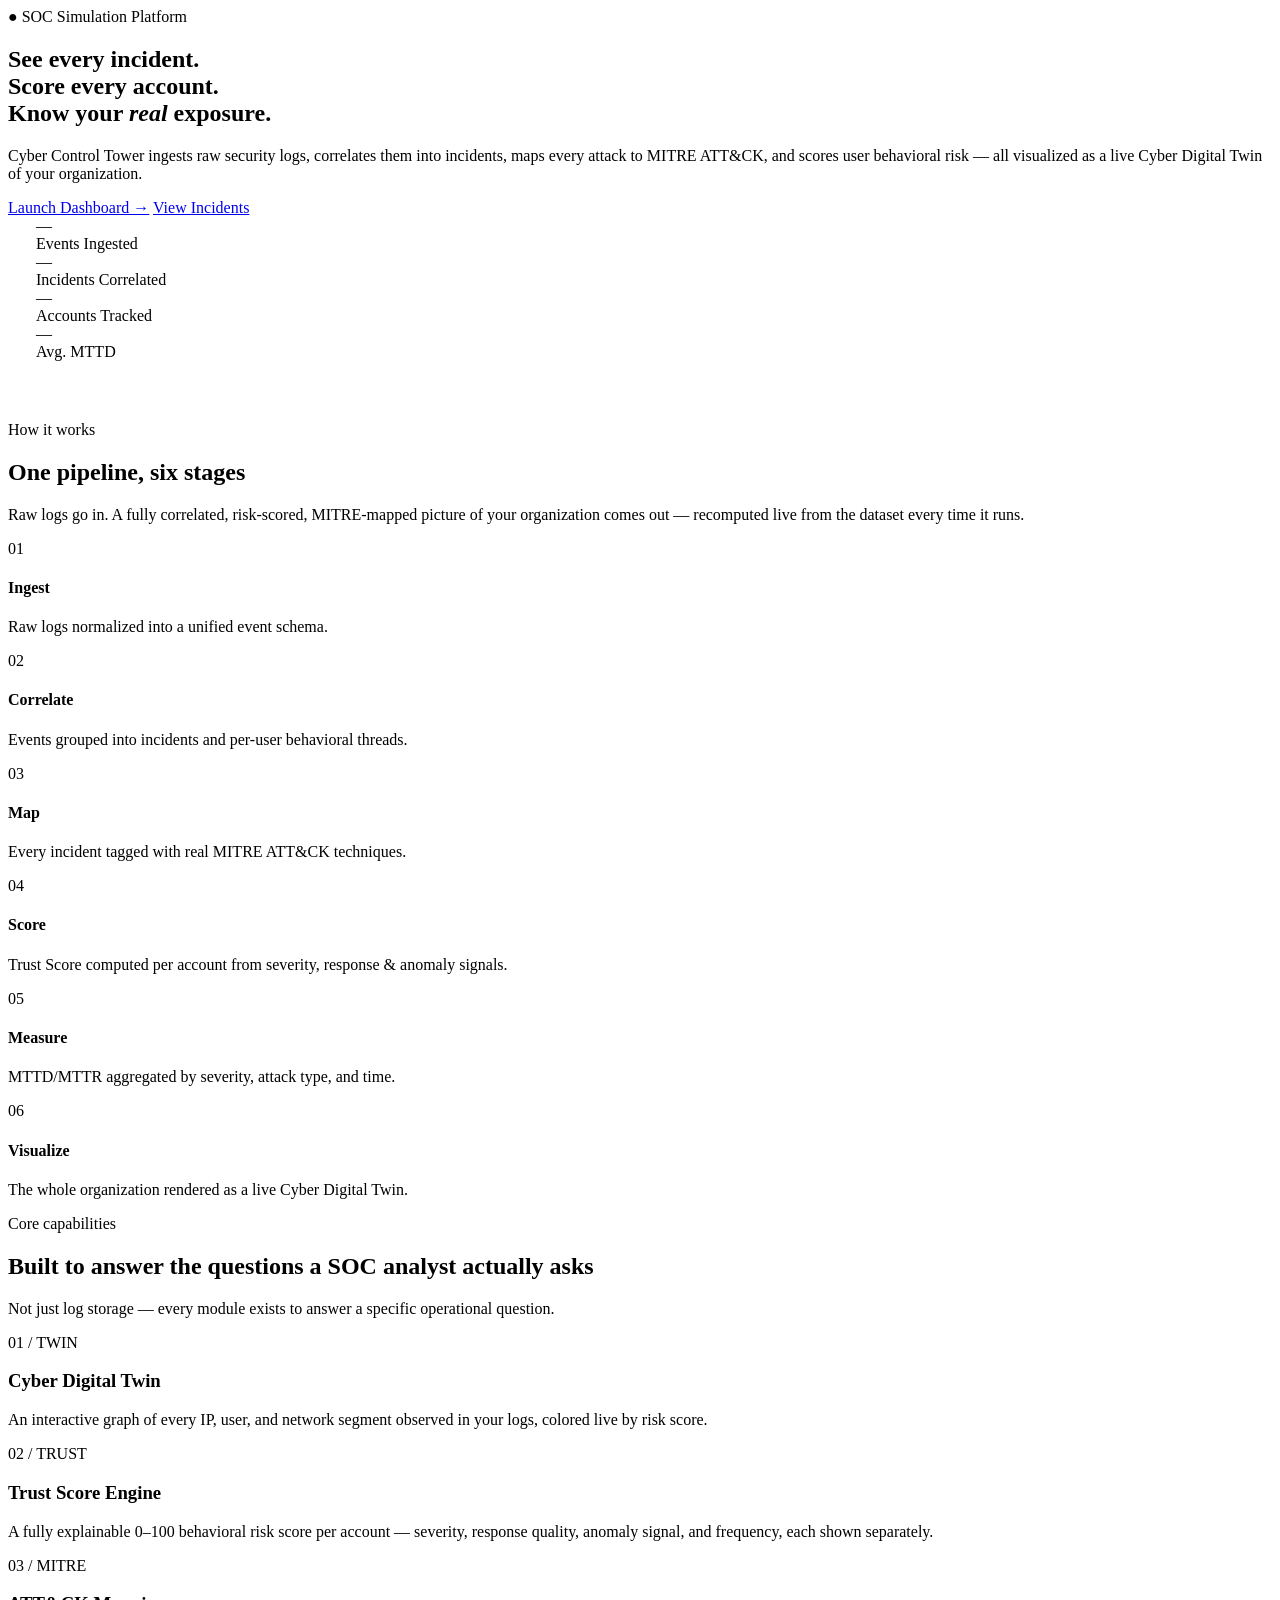
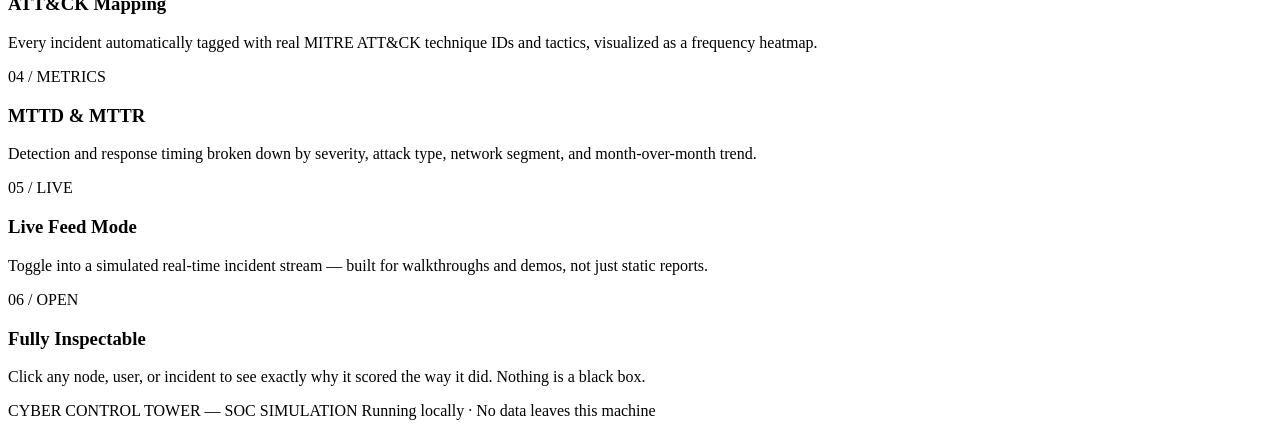
==== cct/frontend/index.html @ 7fc4d405 "Full Project still on test" ====
<!DOCTYPE html>
<html lang="en">
<head>
  <meta charset="UTF-8" />
  <meta name="viewport" content="width=device-width, initial-scale=1.0" />
  <title>Cyber Control Tower — SOC Simulation Platform</title>
  <meta name="description" content="A simulated Security Operations Center: log correlation, MITRE ATT&CK mapping, behavioral Trust Scoring, and MTTD/MTTR performance metrics in one Cyber Digital Twin." />
  <link rel="icon" type="image/svg+xml" href="/assets/favicon.svg" />
  <link rel="preconnect" href="https://fonts.googleapis.com">
  <link href="https://fonts.googleapis.com/css2?family=IBM+Plex+Mono:wght@400;500;600;700&family=Inter:wght@400;500;600;700;800&display=swap" rel="stylesheet">
  <link rel="stylesheet" href="/css/style.css" />
</head>
<body class="page-outer">

  <div id="site-nav"></div>

  <!-- ============ HERO ============ -->
  <section class="landing-hero">
    <span class="landing-eyebrow">● SOC Simulation Platform</span>
    <h1>See every incident.<br>Score every account.<br>Know your <em>real</em> exposure.</h1>
    <p class="lede">
      Cyber Control Tower ingests raw security logs, correlates them into
      incidents, maps every attack to MITRE ATT&amp;CK, and scores user
      behavioral risk — all visualized as a live Cyber Digital Twin of your
      organization.
    </p>
    <div class="landing-cta-row">
      <a href="/dashboard" class="btn-primary">Launch Dashboard →</a>
      <a href="/incidents" class="btn-secondary">View Incidents</a>
    </div>
  </section>

  <!-- ============ LIVE STATS (real numbers from the API) ============ -->
  <section style="padding: 0 28px 60px;">
    <div class="landing-stats" id="landing-stats">
      <div class="landing-stat"><div class="landing-stat-value skeleton" style="height:32px;width:60px;margin:0 auto;">&nbsp;</div><div class="landing-stat-label">Events Ingested</div></div>
      <div class="landing-stat"><div class="landing-stat-value skeleton" style="height:32px;width:60px;margin:0 auto;">&nbsp;</div><div class="landing-stat-label">Incidents Correlated</div></div>
      <div class="landing-stat"><div class="landing-stat-value skeleton" style="height:32px;width:60px;margin:0 auto;">&nbsp;</div><div class="landing-stat-label">Accounts Tracked</div></div>
      <div class="landing-stat"><div class="landing-stat-value skeleton" style="height:32px;width:60px;margin:0 auto;">&nbsp;</div><div class="landing-stat-label">Avg. MTTD</div></div>
    </div>
  </section>

  <!-- ============ PIPELINE ============ -->
  <section class="landing-section">
    <div class="landing-section-head">
      <span class="landing-section-eyebrow">How it works</span>
      <h2>One pipeline, six stages</h2>
      <p>Raw logs go in. A fully correlated, risk-scored, MITRE-mapped picture of your organization comes out — recomputed live from the dataset every time it runs.</p>
    </div>
    <div class="pipeline-row">
      <div class="pipeline-step">
        <div class="pipeline-step-num">01</div>
        <h4>Ingest</h4>
        <p>Raw logs normalized into a unified event schema.</p>
      </div>
      <div class="pipeline-step">
        <div class="pipeline-step-num">02</div>
        <h4>Correlate</h4>
        <p>Events grouped into incidents and per-user behavioral threads.</p>
      </div>
      <div class="pipeline-step">
        <div class="pipeline-step-num">03</div>
        <h4>Map</h4>
        <p>Every incident tagged with real MITRE ATT&amp;CK techniques.</p>
      </div>
      <div class="pipeline-step">
        <div class="pipeline-step-num">04</div>
        <h4>Score</h4>
        <p>Trust Score computed per account from severity, response &amp; anomaly signals.</p>
      </div>
      <div class="pipeline-step">
        <div class="pipeline-step-num">05</div>
        <h4>Measure</h4>
        <p>MTTD/MTTR aggregated by severity, attack type, and time.</p>
      </div>
      <div class="pipeline-step">
        <div class="pipeline-step-num">06</div>
        <h4>Visualize</h4>
        <p>The whole organization rendered as a live Cyber Digital Twin.</p>
      </div>
    </div>
  </section>

  <!-- ============ FEATURES ============ -->
  <section class="landing-section">
    <div class="landing-section-head">
      <span class="landing-section-eyebrow">Core capabilities</span>
      <h2>Built to answer the questions a SOC analyst actually asks</h2>
      <p>Not just log storage — every module exists to answer a specific operational question.</p>
    </div>
    <div class="feature-grid">
      <div class="feature-card">
        <div class="feature-card-icon">01 / TWIN</div>
        <h3>Cyber Digital Twin</h3>
        <p>An interactive graph of every IP, user, and network segment observed in your logs, colored live by risk score.</p>
      </div>
      <div class="feature-card">
        <div class="feature-card-icon">02 / TRUST</div>
        <h3>Trust Score Engine</h3>
        <p>A fully explainable 0–100 behavioral risk score per account — severity, response quality, anomaly signal, and frequency, each shown separately.</p>
      </div>
      <div class="feature-card">
        <div class="feature-card-icon">03 / MITRE</div>
        <h3>ATT&amp;CK Mapping</h3>
        <p>Every incident automatically tagged with real MITRE ATT&amp;CK technique IDs and tactics, visualized as a frequency heatmap.</p>
      </div>
      <div class="feature-card">
        <div class="feature-card-icon">04 / METRICS</div>
        <h3>MTTD &amp; MTTR</h3>
        <p>Detection and response timing broken down by severity, attack type, network segment, and month-over-month trend.</p>
      </div>
      <div class="feature-card">
        <div class="feature-card-icon">05 / LIVE</div>
        <h3>Live Feed Mode</h3>
        <p>Toggle into a simulated real-time incident stream — built for walkthroughs and demos, not just static reports.</p>
      </div>
      <div class="feature-card">
        <div class="feature-card-icon">06 / OPEN</div>
        <h3>Fully Inspectable</h3>
        <p>Click any node, user, or incident to see exactly why it scored the way it did. Nothing is a black box.</p>
      </div>
    </div>
  </section>

  <footer class="landing-footer">
    <span>CYBER CONTROL TOWER — SOC SIMULATION</span>
    <span>Running locally · No data leaves this machine</span>
  </footer>

  <script src="/js/nav.js"></script>
  <script src="/js/api.js"></script>
  <script>
    (async function () {
      try {
        const s = await API.summary();
        const stats = document.querySelectorAll('#landing-stats .landing-stat-value');
        const values = [
          s.total_events,
          s.total_incidents,
          s.total_users,
          `${s.overall_mttd_mttr.mttd_mean.toFixed(1)}m`,
        ];
        stats.forEach((el, i) => {
          el.classList.remove('skeleton');
          el.style.height = '';
          el.style.width = '';
          el.textContent = values[i];
        });
      } catch (err) {
        console.error('Failed to load live stats:', err);
        document.querySelectorAll('#landing-stats .landing-stat-value').forEach((el) => {
          el.classList.remove('skeleton');
          el.style.height = '';
          el.style.width = '';
          el.textContent = '—';
        });
      }
    })();
  </script>
</body>
</html>
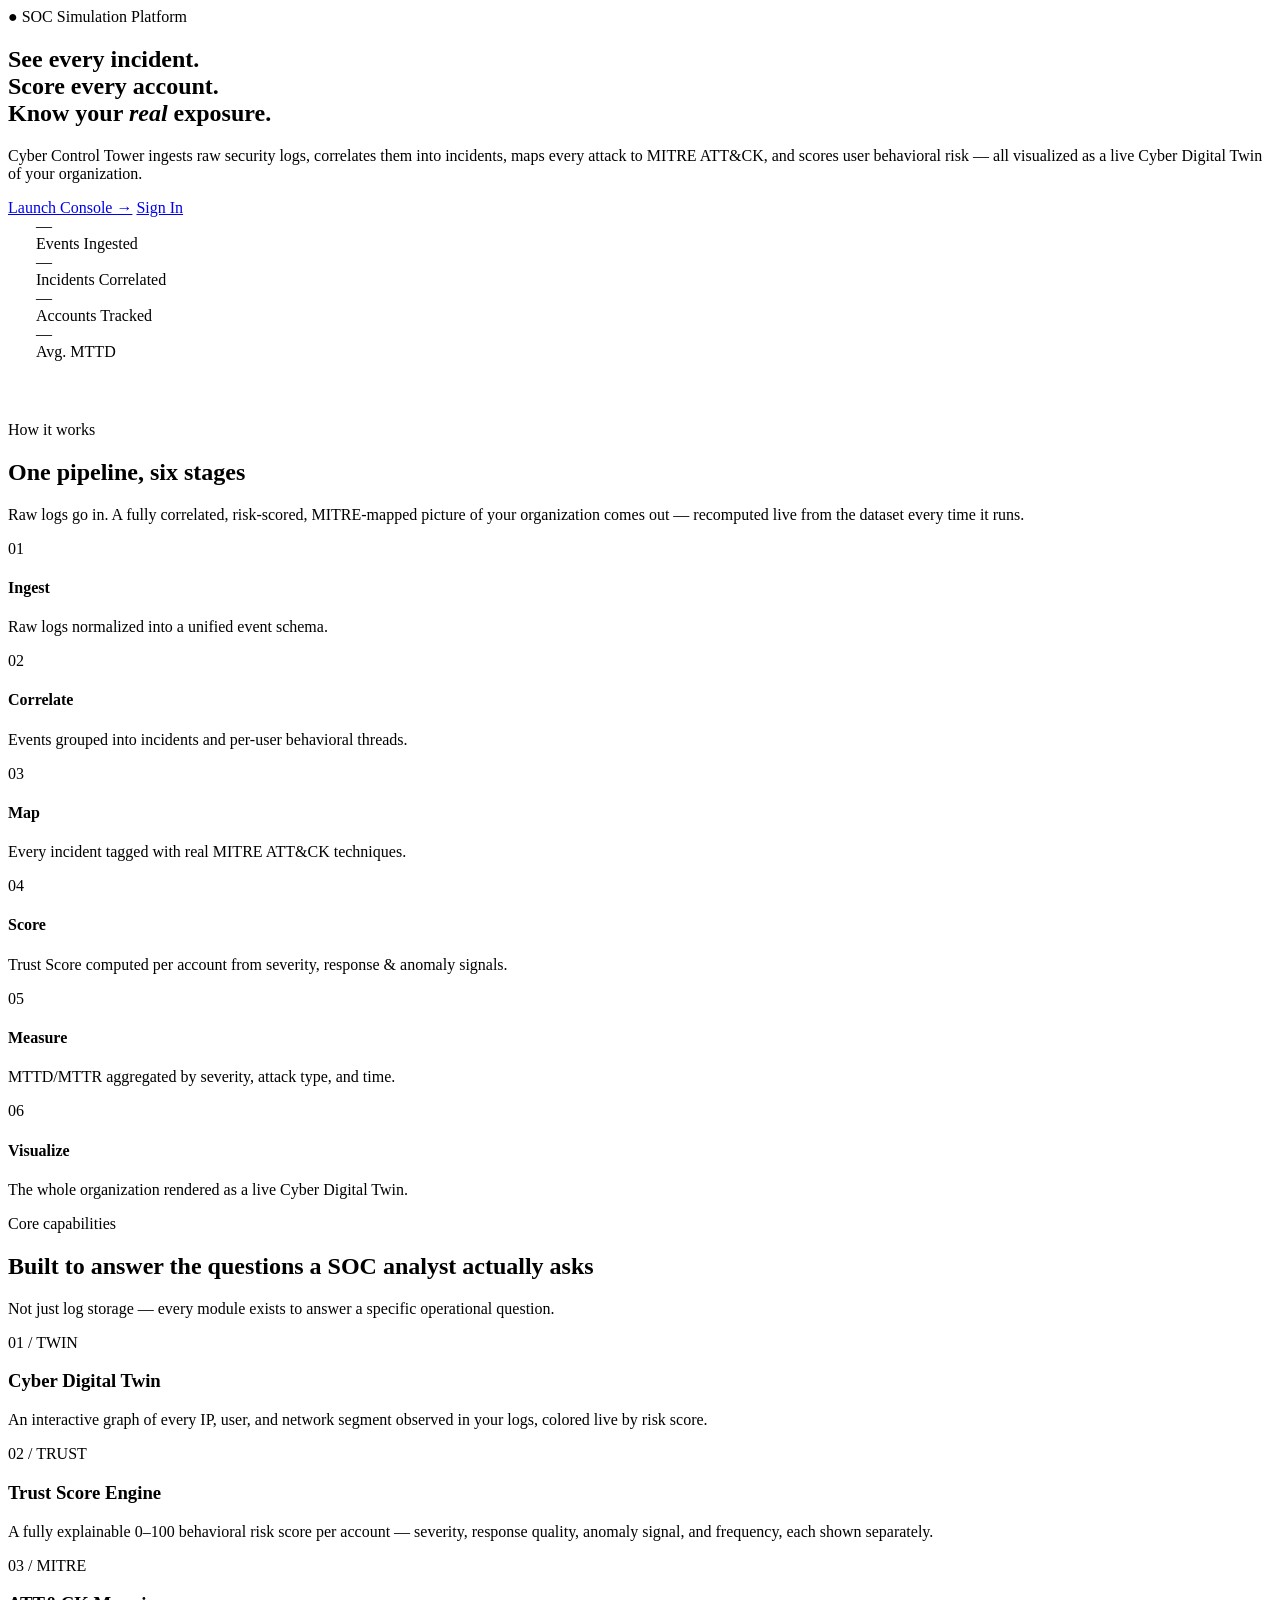
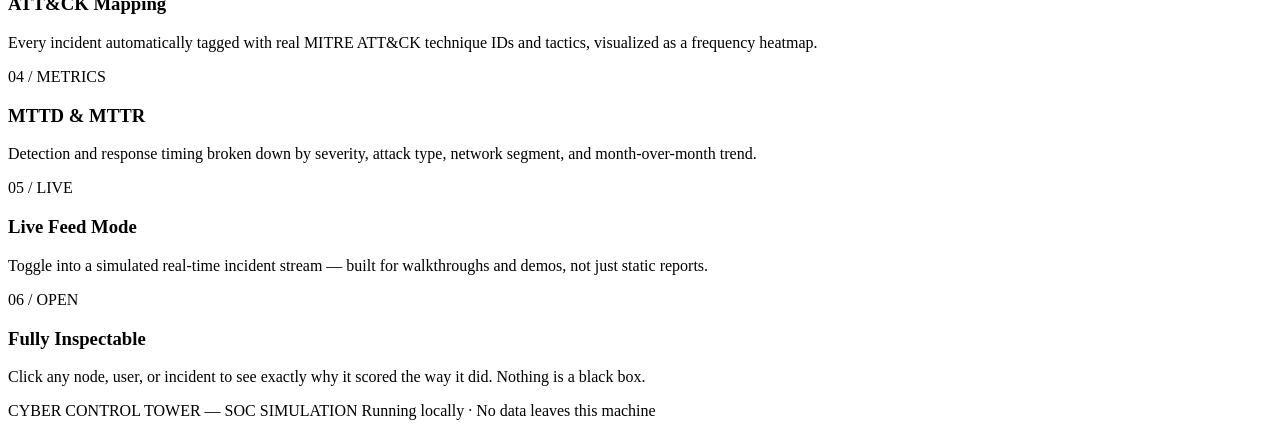
==== commit dee49a9d: "full v2" ====
--- a/cct/frontend/index.html
+++ b/cct/frontend/index.html
@@ -25,8 +25,8 @@
       organization.
     </p>
     <div class="landing-cta-row">
-      <a href="/dashboard" class="btn-primary">Launch Dashboard →</a>
-      <a href="/incidents" class="btn-secondary">View Incidents</a>
+      <a href="/console" class="btn-primary">Launch Console →</a>
+      <a href="/login" class="btn-secondary">Sign In</a>
     </div>
   </section>
 
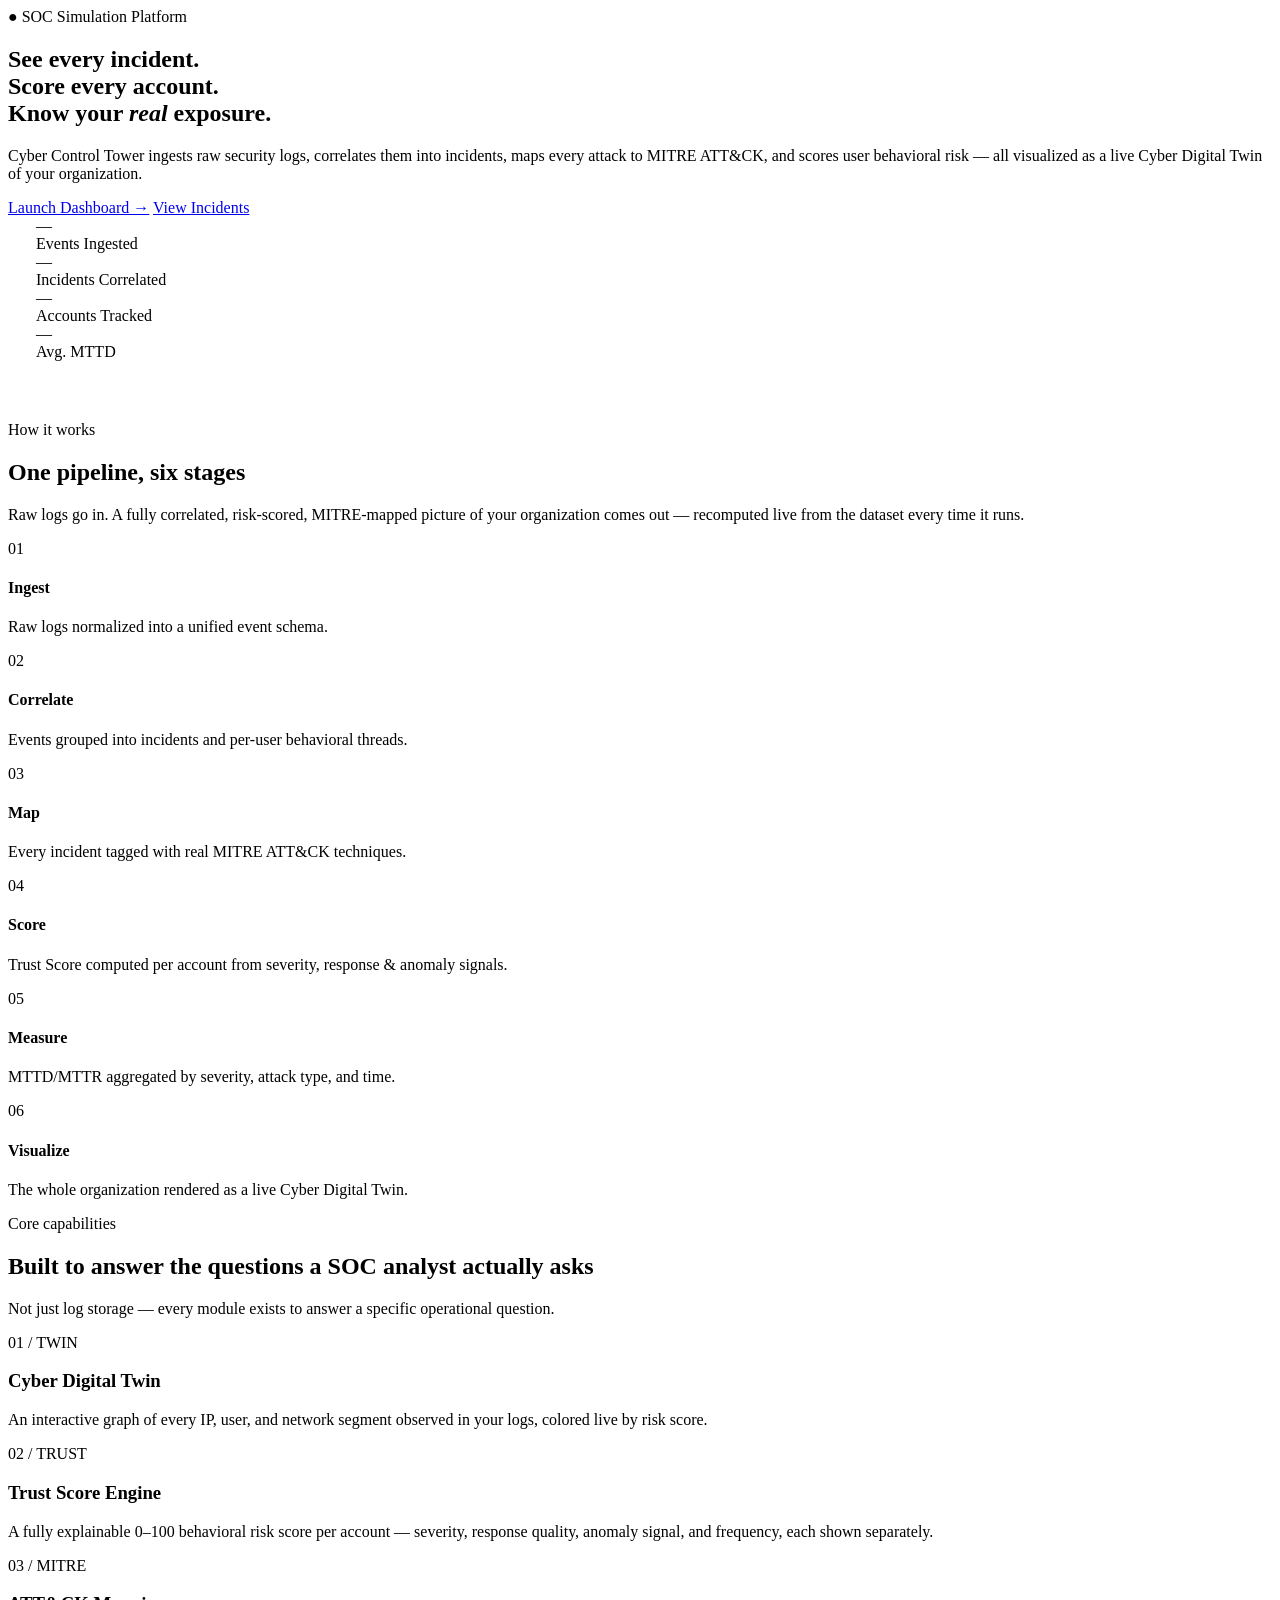
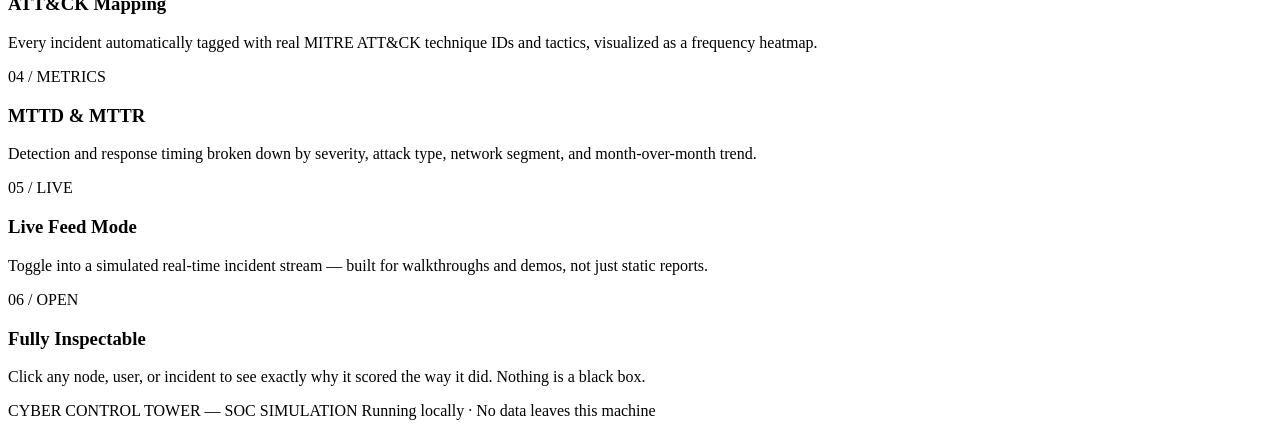
==== commit 9f186c7f: "Revert "full v2" This reverts commit dee49a9d3e2216c9089a7481b2196415c5fd0320." ====
--- a/cct/frontend/index.html
+++ b/cct/frontend/index.html
@@ -25,8 +25,8 @@
       organization.
     </p>
     <div class="landing-cta-row">
-      <a href="/console" class="btn-primary">Launch Console →</a>
-      <a href="/login" class="btn-secondary">Sign In</a>
+      <a href="/dashboard" class="btn-primary">Launch Dashboard →</a>
+      <a href="/incidents" class="btn-secondary">View Incidents</a>
     </div>
   </section>
 
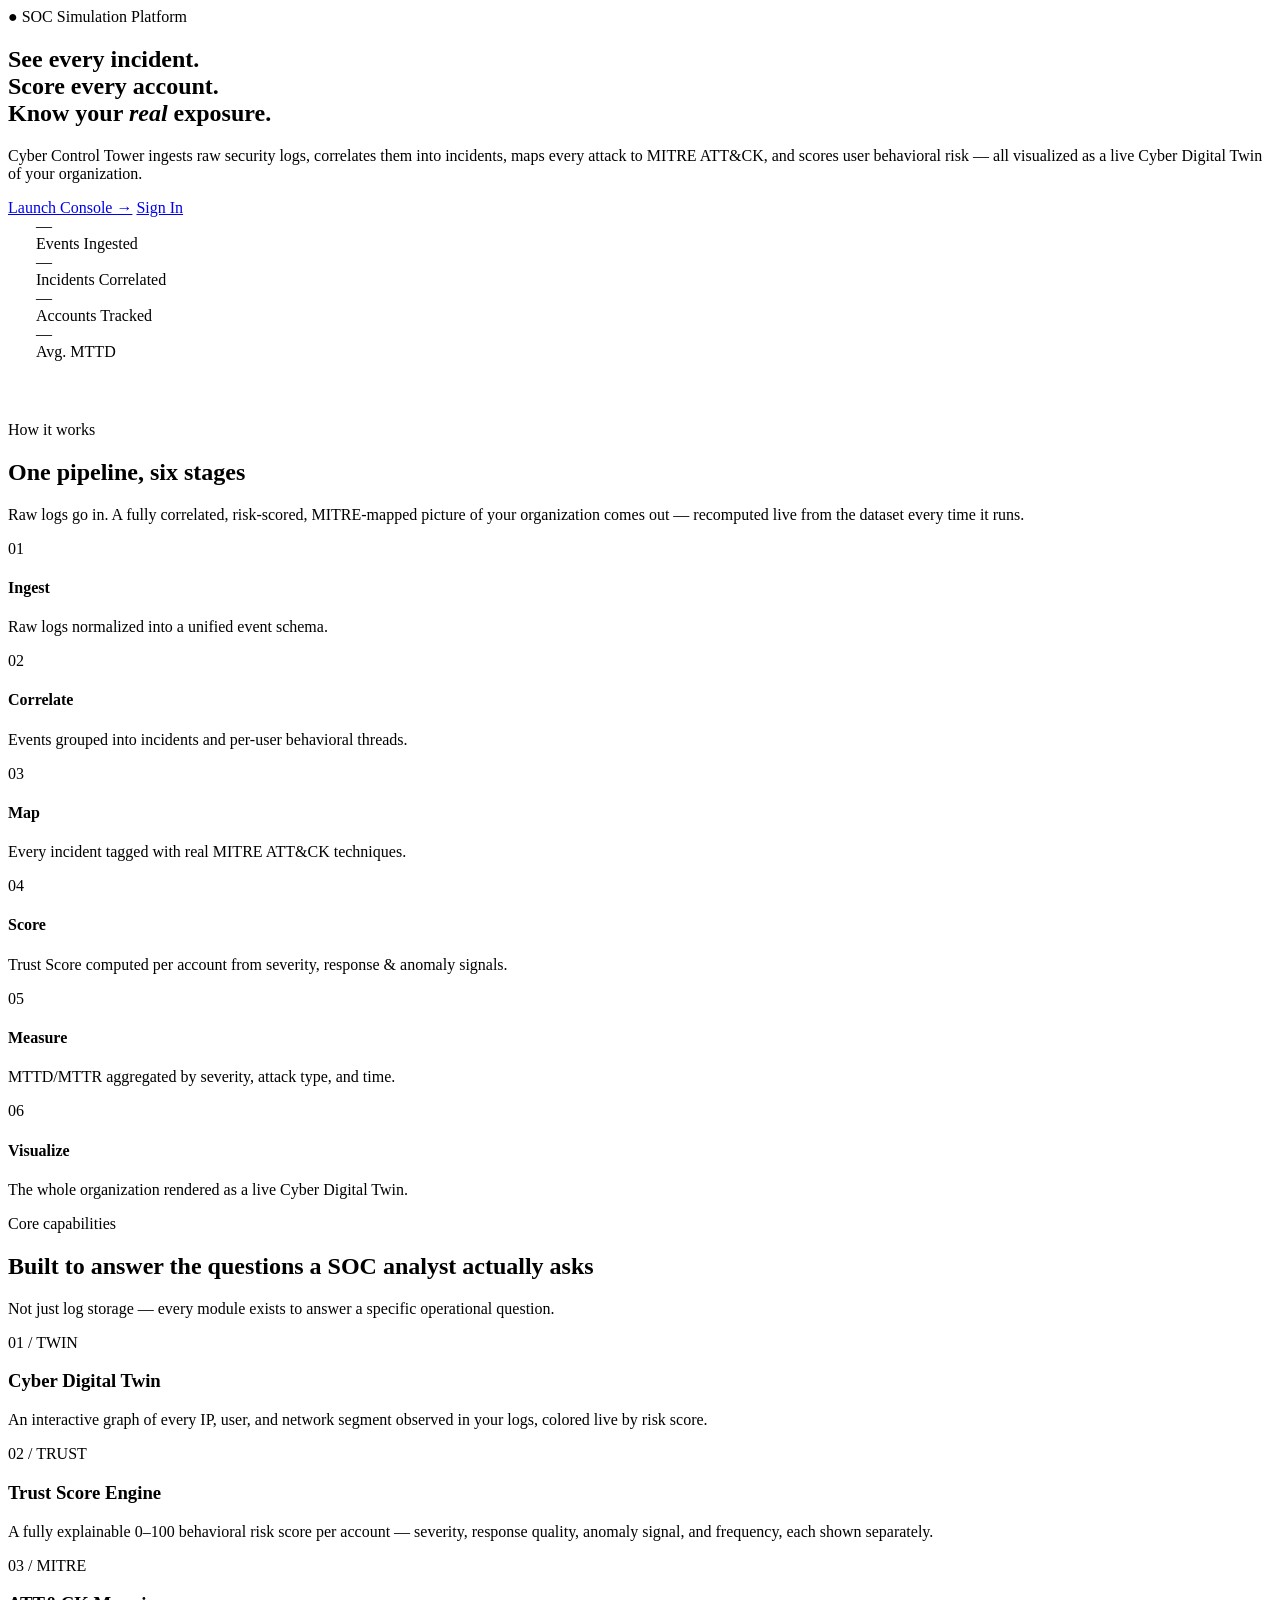
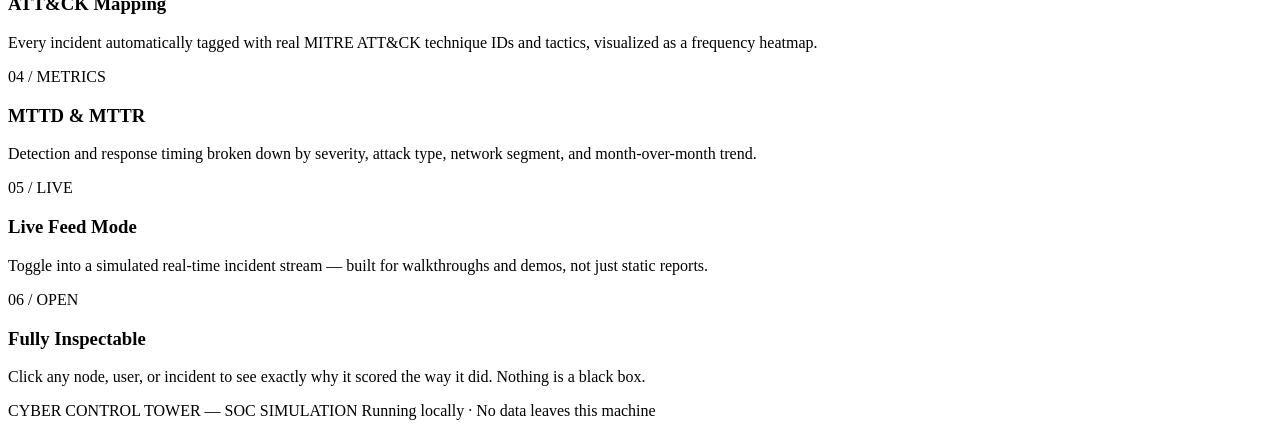
==== commit 259288c0: "Reapply "full v2" This reverts commit 9f186c7fe4cd46fff1a3ada0111e0fdc16ec291f." ====
--- a/cct/frontend/index.html
+++ b/cct/frontend/index.html
@@ -25,8 +25,8 @@
       organization.
     </p>
     <div class="landing-cta-row">
-      <a href="/dashboard" class="btn-primary">Launch Dashboard →</a>
-      <a href="/incidents" class="btn-secondary">View Incidents</a>
+      <a href="/console" class="btn-primary">Launch Console →</a>
+      <a href="/login" class="btn-secondary">Sign In</a>
     </div>
   </section>
 
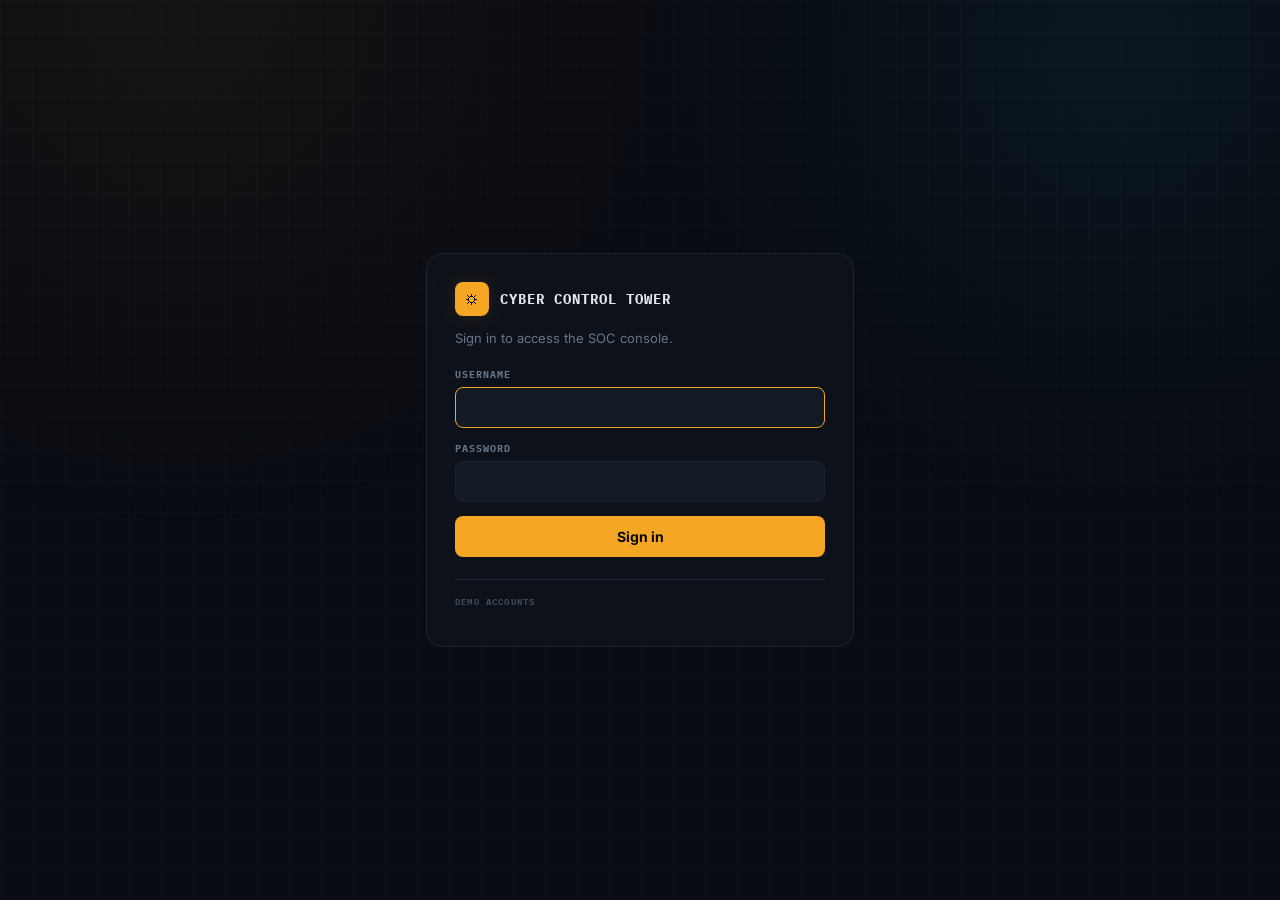
==== commit c6149028: "new-front OLD BACKEND" ====
--- a/cct/frontend/index.html
+++ b/cct/frontend/index.html
@@ -1,161 +1,2639 @@
 <!DOCTYPE html>
 <html lang="en">
 <head>
-  <meta charset="UTF-8" />
-  <meta name="viewport" content="width=device-width, initial-scale=1.0" />
-  <title>Cyber Control Tower — SOC Simulation Platform</title>
-  <meta name="description" content="A simulated Security Operations Center: log correlation, MITRE ATT&CK mapping, behavioral Trust Scoring, and MTTD/MTTR performance metrics in one Cyber Digital Twin." />
-  <link rel="icon" type="image/svg+xml" href="/assets/favicon.svg" />
-  <link rel="preconnect" href="https://fonts.googleapis.com">
-  <link href="https://fonts.googleapis.com/css2?family=IBM+Plex+Mono:wght@400;500;600;700&family=Inter:wght@400;500;600;700;800&display=swap" rel="stylesheet">
-  <link rel="stylesheet" href="/css/style.css" />
+<meta charset="UTF-8" />
+<meta name="viewport" content="width=device-width, initial-scale=1.0" />
+<title>Cyber Control Tower — SOC Console</title>
+<link rel="preconnect" href="https://fonts.googleapis.com">
+<link rel="preconnect" href="https://fonts.gstatic.com" crossorigin>
+<link href="https://fonts.googleapis.com/css2?family=IBM+Plex+Mono:wght@400;500;600;700&family=Inter:wght@400;500;600;700;800&display=swap" rel="stylesheet">
+<style>
+/* ================================================================
+   CYBER CONTROL TOWER — Design System
+   ────────────────────────────────────────────────────────────────
+   Dark ops-room aesthetic. IBM Plex Mono for data/labels, Inter for
+   UI copy. Amber is the single brand signal; cyan is the secondary
+   data accent; severity colors are semantic, not decorative.
+   ================================================================ */
+
+:root {
+  --bg-base:   #090C13;
+  --bg-panel:  #0D1119;
+  --bg-raised: #131A24;
+  --border:         #1B2332;
+  --border-accent:  rgba(245,166,35,0.22);
+  --border-cyan:    rgba(34,211,238,0.18);
+  --text-main:  #E2E8EE;
+  --text-dim:   #67778A;
+  --text-faint: #3D4A58;
+  --accent:       #F5A623;
+  --accent-hover: #FFBE45;
+  --accent-glow:  rgba(245,166,35,0.13);
+  --cyan:       #22D3EE;
+  --cyan-glow:  rgba(34,211,238,0.10);
+  --sev-critical: #E5484D;
+  --sev-crit-bg:  rgba(229,72,77,0.11);
+  --sev-crit-bd:  rgba(229,72,77,0.25);
+  --sev-high:     #F5A623;
+  --sev-high-bg:  rgba(245,166,35,0.11);
+  --sev-high-bd:  rgba(245,166,35,0.25);
+  --sev-medium:   #E8C547;
+  --sev-med-bg:   rgba(232,197,71,0.11);
+  --sev-med-bd:   rgba(232,197,71,0.25);
+  --sev-low:      #3FB68B;
+  --sev-low-bg:   rgba(63,182,139,0.11);
+  --sev-low-bd:   rgba(63,182,139,0.25);
+  --font-ui:   'Inter', system-ui, sans-serif;
+  --font-mono: 'IBM Plex Mono', 'Courier New', monospace;
+  --r:    8px;
+  --r-lg: 12px;
+  --r-xl: 16px;
+  --r-pill: 999px;
+}
+
+*, *::before, *::after { box-sizing: border-box; }
+
+html, body {
+  margin: 0; padding: 0;
+  background: var(--bg-base);
+  color: var(--text-main);
+  font-family: var(--font-ui);
+}
+
+body::before {
+  content: "";
+  position: fixed; inset: 0;
+  pointer-events: none;
+  background-image:
+    linear-gradient(rgba(255,255,255,0.013) 1px, transparent 1px),
+    linear-gradient(90deg, rgba(255,255,255,0.013) 1px, transparent 1px);
+  background-size: 32px 32px;
+  z-index: 0;
+}
+
+body::after {
+  content: "";
+  position: fixed; inset: 0;
+  pointer-events: none;
+  background:
+    radial-gradient(circle at 14% 0%, rgba(245,166,35,0.05), transparent 38%),
+    radial-gradient(circle at 87% 6%, rgba(34,211,238,0.05), transparent 34%);
+  z-index: 0;
+}
+
+button, input, select { font: inherit; }
+::selection { background: var(--accent); color: #0A0900; }
+a { color: var(--accent); text-decoration: none; }
+
+/* ═══════════════════════════════════════
+   LOGIN SCREEN
+═══════════════════════════════════════ */
+.login-shell {
+  min-height: 100vh;
+  display: grid; place-items: center;
+  position: relative; z-index: 1;
+  padding: 24px;
+}
+
+.login-card {
+  width: 100%; max-width: 428px;
+  background: var(--bg-panel);
+  border: 1px solid var(--border);
+  border-radius: var(--r-xl);
+  padding: 28px;
+}
+
+.login-brand {
+  display: flex; align-items: center; gap: 11px;
+  margin-bottom: 4px;
+}
+
+.login-brand .logo {
+  width: 34px; height: 34px;
+  border-radius: var(--r);
+  display: grid; place-items: center;
+  font-size: 16px;
+  color: var(--bg-base);
+  background: var(--accent);
+  box-shadow: 0 0 22px var(--accent-glow);
+  flex-shrink: 0;
+}
+
+.login-brand h1 {
+  margin: 0;
+  font-size: 14px; font-weight: 700;
+  font-family: var(--font-mono);
+  letter-spacing: 0.07em;
+  text-transform: uppercase;
+}
+
+.login-card > p.subtitle {
+  margin: 14px 0 22px;
+  color: var(--text-dim);
+  font-size: 13px;
+}
+
+.field { margin-bottom: 14px; }
+
+.field label {
+  display: block;
+  color: var(--text-dim);
+  font-size: 10px; font-weight: 700;
+  font-family: var(--font-mono);
+  letter-spacing: 0.1em; text-transform: uppercase;
+  margin-bottom: 6px;
+}
+
+.field input {
+  width: 100%;
+  border: 1px solid var(--border);
+  color: var(--text-main);
+  background: var(--bg-raised);
+  border-radius: var(--r);
+  outline: none;
+  padding: 11px 12px; font-size: 14px;
+  transition: border-color 0.15s;
+}
+
+.field input:focus { border-color: var(--accent); }
+
+.login-error {
+  margin-bottom: 14px;
+  padding: 10px 12px;
+  border-radius: var(--r);
+  background: var(--sev-crit-bg);
+  border: 1px solid var(--sev-crit-bd);
+  color: var(--sev-critical);
+  font-size: 12px; font-family: var(--font-mono);
+}
+
+.login-submit {
+  width: 100%;
+  border: 0; border-radius: var(--r);
+  padding: 12px 13px;
+  cursor: pointer; font-weight: 700; font-size: 14px;
+  background: var(--accent);
+  color: #0A0900;
+  transition: all 0.15s ease;
+}
+
+.login-submit:hover:not(:disabled) {
+  background: var(--accent-hover);
+  box-shadow: 0 0 22px var(--accent-glow);
+}
+
+.login-submit:disabled { opacity: 0.6; cursor: default; }
+
+.login-divider {
+  margin: 22px 0 16px;
+  border-top: 1px solid var(--border);
+  position: relative;
+}
+
+.demo-label {
+  color: var(--text-faint);
+  font-size: 9px; font-weight: 700;
+  font-family: var(--font-mono);
+  letter-spacing: 0.13em; text-transform: uppercase;
+  margin-bottom: 11px;
+}
+
+.demo-row {
+  display: flex; align-items: center; justify-content: space-between;
+  gap: 10px;
+  padding: 10px 0;
+}
+
+.demo-row + .demo-row { border-top: 1px solid var(--border); }
+
+.demo-row-id b {
+  display: block; color: var(--text-main); font-size: 13px;
+}
+
+.demo-row-id code {
+  display: block; margin-top: 2px;
+  color: var(--accent); font-family: var(--font-mono); font-size: 11px;
+}
+
+.demo-use-btn {
+  border: 1px solid var(--border);
+  background: var(--bg-raised);
+  color: var(--text-main);
+  border-radius: var(--r);
+  padding: 7px 12px;
+  font-size: 12px; font-weight: 600;
+  cursor: pointer;
+  transition: all 0.15s;
+  flex-shrink: 0;
+}
+
+.demo-use-btn:hover { border-color: var(--accent); color: var(--accent); }
+
+.login-back {
+  display: block; text-align: center;
+  margin-top: 18px;
+  color: var(--text-dim);
+  font-size: 12px;
+}
+
+.login-back:hover { color: var(--text-main); }
+
+/* ═══════════════════════════════════════
+   APP SHELL
+═══════════════════════════════════════ */
+.cct-app {
+  min-height: 100vh;
+  display: flex;
+  position: relative;
+  z-index: 1;
+}
+
+/* ═══════════════════════════════════════
+   SIDEBAR
+═══════════════════════════════════════ */
+.sidebar {
+  width: 248px;
+  min-height: 100vh;
+  position: sticky;
+  top: 0; height: 100vh;
+  padding: 16px 11px 16px 12px;
+  background: var(--bg-panel);
+  border-right: 1px solid var(--border);
+  display: flex;
+  flex-direction: column;
+  overflow-y: auto;
+  flex-shrink: 0;
+}
+
+.brand {
+  display: flex;
+  align-items: center;
+  gap: 11px;
+  padding: 11px 12px;
+  border: 1px solid var(--border);
+  border-radius: var(--r-lg);
+  background: rgba(255,255,255,0.018);
+  text-decoration: none;
+}
+
+.logo {
+  width: 40px; height: 40px;
+  border-radius: var(--r);
+  display: grid; place-items: center;
+  font-size: 19px;
+  color: var(--bg-base);
+  background: var(--accent);
+  box-shadow: 0 0 22px var(--accent-glow);
+  flex-shrink: 0;
+}
+
+.brand h1 {
+  margin: 0;
+  font-size: 13px; font-weight: 700;
+  font-family: var(--font-mono);
+  letter-spacing: 0.07em;
+  color: var(--text-main);
+  text-transform: uppercase;
+}
+
+.brand p {
+  margin: 2px 0 0;
+  color: var(--text-dim);
+  font-size: 10px;
+  font-family: var(--font-mono);
+}
+
+.user-card {
+  display: flex; align-items: center; justify-content: space-between;
+  gap: 8px;
+  margin-top: 10px;
+  padding: 10px 11px;
+  border: 1px solid var(--border);
+  border-radius: var(--r-lg);
+  background: var(--bg-raised);
+}
+
+.user-card-id b {
+  display: block; color: var(--text-main); font-size: 12px;
+}
+
+.user-card-id span {
+  display: block; margin-top: 2px;
+  color: var(--accent); font-size: 10px;
+  font-family: var(--font-mono); text-transform: uppercase; letter-spacing: 0.06em;
+}
+
+.logout-btn {
+  border: 1px solid var(--border);
+  background: transparent;
+  color: var(--text-dim);
+  border-radius: var(--r);
+  padding: 6px 9px;
+  font-size: 11px; font-weight: 600;
+  cursor: pointer;
+  flex-shrink: 0;
+}
+
+.logout-btn:hover { color: var(--sev-critical); border-color: var(--sev-crit-bd); background: var(--sev-crit-bg); }
+
+nav {
+  margin-top: 16px;
+  display: flex; flex-direction: column;
+  gap: 2px;
+}
+
+.nav-section-label {
+  margin: 14px 0 4px 11px;
+  color: var(--text-faint);
+  font-size: 9px; font-weight: 700;
+  letter-spacing: 0.13em; text-transform: uppercase;
+  font-family: var(--font-mono);
+}
+
+nav button {
+  width: 100%;
+  padding: 9px 11px;
+  border: 0;
+  border-radius: var(--r);
+  color: var(--text-dim);
+  background: transparent;
+  text-align: left;
+  cursor: pointer;
+  display: flex; justify-content: space-between; align-items: center;
+  font-size: 13px; font-weight: 500;
+  transition: all 0.15s ease;
+  position: relative;
+  gap: 8px;
+}
+
+nav button:hover { background: var(--bg-raised); color: var(--text-main); }
+nav button:focus { outline: none; }
+nav button:focus-visible { outline: 2px solid var(--accent); outline-offset: 2px; }
+
+.nav-active {
+  background: var(--accent-glow) !important;
+  color: var(--accent) !important;
+  font-weight: 600 !important;
+}
+
+.nav-active::before {
+  content: '';
+  position: absolute; left: 0; top: 5px; bottom: 5px;
+  width: 3px;
+  background: var(--accent);
+  border-radius: var(--r-pill);
+}
+
+nav button span.badge {
+  background: var(--sev-crit-bg);
+  color: var(--sev-critical);
+  border: 1px solid var(--sev-crit-bd);
+  padding: 2px 7px;
+  border-radius: var(--r-pill);
+  font-size: 10px;
+  font-family: var(--font-mono);
+  font-weight: 700;
+  flex-shrink: 0;
+}
+
+nav button .nav-label { display: flex; align-items: center; gap: 7px; overflow: hidden; }
+nav button .nav-lock { color: var(--text-faint); font-size: 11px; flex-shrink: 0; }
+
+.sidebar-note {
+  margin-top: auto;
+  padding: 13px;
+  border-radius: var(--r-lg);
+  border: 1px solid var(--border-accent);
+  background: var(--accent-glow);
+}
+
+.sidebar-note b {
+  color: var(--accent);
+  font-size: 10px; font-weight: 700;
+  letter-spacing: 0.1em;
+  text-transform: uppercase;
+  display: block; margin-bottom: 6px;
+  font-family: var(--font-mono);
+}
+
+.sidebar-note p {
+  color: var(--text-dim);
+  line-height: 1.6; font-size: 12px;
+  margin: 0;
+}
+
+/* ═══════════════════════════════════════
+   MAIN CONTENT
+═══════════════════════════════════════ */
+.main {
+  flex: 1; min-width: 0;
+  padding: 20px 22px;
+  overflow-y: auto;
+}
+
+/* ═══════════════════════════════════════
+   TOPBAR
+═══════════════════════════════════════ */
+.topbar {
+  display: flex;
+  justify-content: space-between;
+  gap: 20px; align-items: center;
+  margin-bottom: 18px;
+  padding-bottom: 18px;
+  border-bottom: 1px solid var(--border);
+}
+
+.topbar h1 {
+  margin: 0;
+  color: var(--text-main);
+  font-size: 24px; letter-spacing: -0.04em; font-weight: 800;
+}
+
+.topbar p { margin: 5px 0 0; color: var(--text-dim); font-size: 13px; }
+
+.top-actions {
+  display: flex; align-items: center;
+  gap: 8px; flex-wrap: wrap;
+  justify-content: flex-end;
+}
+
+.top-actions > span {
+  color: var(--text-dim);
+  font-family: var(--font-mono); font-size: 11px;
+  padding: 8px 10px;
+  border-radius: var(--r);
+  background: var(--bg-raised);
+  border: 1px solid var(--border);
+}
+
+.live-clock {
+  color: var(--accent) !important;
+  background: var(--accent-glow) !important;
+  border: 1px solid var(--border-accent) !important;
+  letter-spacing: 0.08em !important;
+  font-weight: 500 !important;
+}
+
+/* ═══════════════════════════════════════
+   BUTTONS
+═══════════════════════════════════════ */
+.primary-btn, .ghost-btn {
+  border: 0; border-radius: var(--r);
+  padding: 9px 13px;
+  cursor: pointer; font-weight: 600; font-size: 13px;
+  transition: all 0.15s ease;
+  white-space: nowrap;
+}
+
+.primary-btn {
+  background: var(--accent);
+  color: #0A0900; font-weight: 700;
+}
+
+.primary-btn:hover:not(:disabled) {
+  background: var(--accent-hover);
+  box-shadow: 0 0 22px var(--accent-glow);
+}
+
+.primary-btn:disabled { opacity: 0.55; cursor: default; }
+
+.ghost-btn {
+  color: var(--text-dim);
+  background: transparent;
+  border: 1px solid var(--border);
+}
+
+.ghost-btn:hover { color: var(--text-main); border-color: var(--text-dim); background: var(--bg-raised); }
+
+/* ═══════════════════════════════════════
+   NOTICE / ERROR
+═══════════════════════════════════════ */
+.notice {
+  margin: -6px 0 16px;
+  padding: 9px 13px;
+  border-radius: var(--r);
+  color: var(--accent);
+  background: var(--accent-glow);
+  border: 1px solid var(--border-accent);
+  font-size: 12px; font-family: var(--font-mono);
+}
+
+.notice.error {
+  color: var(--sev-critical);
+  background: var(--sev-crit-bg);
+  border-color: var(--sev-crit-bd);
+}
+
+/* ═══════════════════════════════════════
+   STATS GRID
+═══════════════════════════════════════ */
+.stats-grid {
+  display: grid;
+  grid-template-columns: repeat(4, minmax(0,1fr));
+  gap: 12px; margin-bottom: 18px;
+}
+
+.stat-card {
+  position: relative;
+  padding: 16px;
+  border-radius: var(--r-lg);
+  border: 1px solid var(--border);
+  border-top: 2px solid var(--border);
+  background: var(--bg-panel);
+}
+
+.stat-card:not(.danger):not(.warning):not(.success):not(.cyan) { border-top-color: var(--cyan); }
+.stat-card.cyan    { border-top-color: var(--cyan); }
+.stat-card.danger  { border-top-color: var(--sev-critical); }
+.stat-card.warning { border-top-color: var(--sev-high); }
+.stat-card.success { border-top-color: var(--sev-low); }
+
+.stat-title {
+  margin: 0;
+  color: var(--text-dim);
+  font-size: 10px; font-weight: 700;
+  font-family: var(--font-mono);
+  letter-spacing: 0.13em; text-transform: uppercase;
+}
+
+.stat-card h3 {
+  margin: 10px 0 0;
+  color: var(--text-main);
+  font-size: 30px; letter-spacing: -0.05em; font-weight: 800;
+  font-family: var(--font-mono);
+}
+
+.stat-subtitle { margin: 5px 0 0; color: var(--text-dim); font-size: 12px; }
+
+.stat-dot {
+  position: absolute; top: 14px; right: 14px;
+  width: 8px; height: 8px;
+  border-radius: var(--r-pill);
+  background: var(--cyan);
+  animation: dotPulse 2.2s infinite;
+}
+
+.stat-card.danger  .stat-dot { background: var(--sev-critical); }
+.stat-card.warning .stat-dot { background: var(--sev-high); }
+.stat-card.success .stat-dot { background: var(--sev-low); }
+
+@keyframes dotPulse {
+  0%, 100% { opacity: 1; transform: scale(1); }
+  50%       { opacity: 0.35; transform: scale(0.8); }
+}
+
+/* ═══════════════════════════════════════
+   WORKSPACE / LAYOUT GRIDS
+═══════════════════════════════════════ */
+.workspace {
+  display: grid;
+  grid-template-columns: 346px minmax(0, 1fr) 326px;
+  gap: 14px; align-items: start;
+}
+
+.module-layout {
+  display: grid;
+  grid-template-columns: 346px minmax(0, 1fr) 326px;
+  gap: 14px; align-items: start;
+}
+
+.left-column, .center-column, .right-column { display: grid; gap: 14px; align-content: start; }
+
+.module-grid { display: grid; gap: 14px; margin-top: 14px; }
+.module-grid.two-column { grid-template-columns: minmax(0,1fr) minmax(0,1fr); }
+
+/* ═══════════════════════════════════════
+   PANELS
+═══════════════════════════════════════ */
+.panel {
+  border: 1px solid var(--border);
+  background: var(--bg-panel);
+  border-radius: var(--r-xl);
+  padding: 14px;
+}
+
+.panel-title {
+  display: flex; justify-content: space-between; align-items: center;
+  gap: 12px; margin-bottom: 13px;
+  padding-bottom: 11px;
+  border-bottom: 1px solid var(--border);
+}
+
+.panel-title h3 {
+  margin: 0;
+  color: var(--text-main);
+  font-size: 11px; font-weight: 700;
+  letter-spacing: 0.1em; text-transform: uppercase;
+  font-family: var(--font-mono);
+}
+
+.panel-title.compact { margin-bottom: 10px; padding-bottom: 0; border-bottom: 0; }
+.panel-title.compact h3 { font-size: 11px; }
+
+.panel-title p { margin: 3px 0 0; color: var(--text-dim); font-size: 11px; }
+
+.panel-title > span:not(.panel-icon) {
+  margin: 0;
+  color: var(--text-dim); font-size: 11px;
+}
+
+.panel-icon {
+  display: grid; place-items: center;
+  width: 28px; height: 28px;
+  border-radius: var(--r);
+  background: var(--bg-raised);
+  color: var(--accent) !important;
+  margin: 0 !important;
+  font-size: 13px;
+  border: 1px solid var(--border);
+  flex-shrink: 0;
+}
+
+.lock-banner {
+  display: flex; align-items: center; gap: 12px;
+  padding: 22px;
+  border: 1px dashed var(--border);
+  border-radius: var(--r-xl);
+  background: var(--bg-panel);
+}
+
+.lock-banner .lock-icon {
+  width: 40px; height: 40px; flex-shrink: 0;
+  display: grid; place-items: center;
+  border-radius: var(--r-lg);
+  background: var(--bg-raised);
+  border: 1px solid var(--border);
+  font-size: 18px;
+  color: var(--text-dim);
+}
+
+.lock-banner h3 { margin: 0; font-size: 14px; color: var(--text-main); }
+.lock-banner p { margin: 4px 0 0; font-size: 12px; color: var(--text-dim); line-height: 1.5; }
+
+/* ═══════════════════════════════════════
+   FILTERS / SEARCH
+═══════════════════════════════════════ */
+.filters {
+  display: grid;
+  grid-template-columns: 1fr 96px;
+  gap: 8px; margin-bottom: 11px;
+}
+
+.filters input, .filters select {
+  width: 100%;
+  border: 1px solid var(--border);
+  color: var(--text-main);
+  background: var(--bg-raised);
+  border-radius: var(--r);
+  outline: none;
+  padding: 9px 10px; font-size: 13px;
+  transition: border-color 0.15s;
+}
+
+.filters input:focus, .filters select:focus { border-color: var(--accent); }
+.filters input::placeholder { color: var(--text-faint); }
+.filters select option { background: var(--bg-raised); }
+
+/* ═══════════════════════════════════════
+   INCIDENT LIST
+═══════════════════════════════════════ */
+.incident-list { display: grid; gap: 8px; max-height: 640px; overflow-y: auto; padding-right: 2px; }
+
+.incident-item {
+  width: 100%; text-align: left;
+  border: 1px solid var(--border);
+  border-radius: var(--r-lg);
+  background: var(--bg-raised);
+  padding: 11px;
+  cursor: pointer; color: inherit;
+  transition: all 0.15s ease;
+}
+
+.incident-item:hover {
+  border-color: rgba(255,255,255,0.14);
+  background: #19212F;
+  transform: translateY(-1px);
+}
+
+.incident-item.active {
+  border-color: var(--accent);
+  background: var(--accent-glow);
+}
+
+.incident-top {
+  display: flex; justify-content: space-between;
+  gap: 10px; align-items: flex-start;
+}
+
+.incident-meta {
+  display: flex; gap: 7px; align-items: center;
+  margin-bottom: 5px; flex-wrap: wrap;
+}
+
+.incident-item h4 {
+  margin: 0;
+  color: var(--text-main);
+  line-height: 1.35; font-size: 13px; font-weight: 600;
+}
+
+/* ═══════════════════════════════════════
+   SEVERITY / STATUS BADGES
+═══════════════════════════════════════ */
+.sev {
+  display: inline-flex; align-items: center;
+  border-radius: var(--r-pill); border: 1px solid;
+  padding: 2px 7px;
+  font-size: 9px; font-weight: 800;
+  font-family: var(--font-mono);
+  letter-spacing: 0.05em; text-transform: uppercase;
+  white-space: nowrap;
+}
+
+.sev-critical { color:var(--sev-critical); background:var(--sev-crit-bg); border-color:var(--sev-crit-bd); }
+.sev-high     { color:var(--sev-high);     background:var(--sev-high-bg); border-color:var(--sev-high-bd); }
+.sev-medium   { color:var(--sev-medium);   background:var(--sev-med-bg);  border-color:var(--sev-med-bd);  }
+.sev-low      { color:var(--sev-low);      background:var(--sev-low-bg);  border-color:var(--sev-low-bd);  }
+
+.status-pill {
+  display: inline-flex; align-items: center; gap: 5px;
+  border-radius: var(--r-pill); border: 1px solid var(--border);
+  background: var(--bg-raised);
+  padding: 2px 8px;
+  font-size: 9px; font-weight: 700;
+  font-family: var(--font-mono);
+  letter-spacing: 0.05em; text-transform: uppercase;
+  color: var(--text-dim);
+  white-space: nowrap;
+}
+
+.status-pill.status-open          { color: var(--text-dim); }
+.status-pill.status-investigating { color: var(--cyan); border-color: var(--border-cyan); background: var(--cyan-glow); }
+.status-pill.status-contained     { color: var(--sev-low); border-color: var(--sev-low-bd); background: var(--sev-low-bg); }
+.status-pill.status-resolved      { color: var(--accent); border-color: var(--border-accent); background: var(--accent-glow); }
+
+/* ═══════════════════════════════════════
+   RISK BOX
+═══════════════════════════════════════ */
+.risk-box {
+  flex: 0 0 auto; min-width: 50px;
+  text-align: center;
+  border-radius: var(--r);
+  padding: 7px 8px;
+  background: var(--bg-panel);
+  border: 1px solid var(--border);
+}
+
+.risk-box strong {
+  display: block;
+  color: var(--text-main);
+  font-size: 17px; font-weight: 700;
+  font-family: var(--font-mono);
+}
+
+.risk-box span {
+  color: var(--text-dim);
+  font-size: 9px; text-transform: uppercase;
+  letter-spacing: 0.1em;
+  font-family: var(--font-mono);
+}
+
+/* ═══════════════════════════════════════
+   INCIDENT GRID (mini meta)
+═══════════════════════════════════════ */
+.incident-grid {
+  display: grid; grid-template-columns: repeat(3,1fr);
+  gap: 5px; margin-top: 9px;
+}
+
+.incident-grid div {
+  padding: 6px 7px;
+  border-radius: var(--r);
+  background: rgba(0,0,0,0.25);
+  border: 1px solid var(--border);
+}
+
+.incident-grid span {
+  display: block;
+  color: var(--text-dim);
+  font-size: 9px; font-family: var(--font-mono);
+  text-transform: uppercase; letter-spacing: 0.08em;
+}
+
+.incident-grid b {
+  display: block; margin-top: 3px;
+  color: var(--text-main);
+  font-size: 11px; font-family: var(--font-mono);
+  white-space: nowrap; overflow: hidden; text-overflow: ellipsis;
+}
+
+/* ═══════════════════════════════════════
+   DETAIL CARD
+═══════════════════════════════════════ */
+.detail-header {
+  display: flex; justify-content: space-between;
+  gap: 16px; align-items: flex-start;
+}
+
+.tag-row { display: flex; flex-wrap: wrap; gap: 6px; margin-bottom: 8px; }
+
+.soft-tag {
+  border: 1px solid var(--border);
+  background: var(--bg-raised);
+  color: var(--text-dim);
+  border-radius: var(--r-pill);
+  padding: 3px 8px;
+  font-size: 10px; font-family: var(--font-mono);
+}
+
+.detail-panel h2 {
+  color: var(--text-main);
+  margin: 6px 0 0;
+  font-size: 19px; letter-spacing: -0.03em; font-weight: 700;
+  line-height: 1.3;
+}
+
+.detail-panel p.summary {
+  color: var(--text-dim);
+  line-height: 1.65; margin: 8px 0 0; font-size: 13px;
+}
+
+.detail-actions { display: flex; gap: 8px; flex-shrink: 0; align-items: center; flex-wrap: wrap; }
+
+.status-select {
+  border: 1px solid var(--border);
+  background: var(--bg-raised);
+  color: var(--text-main);
+  border-radius: var(--r);
+  padding: 8px 10px; font-size: 12px;
+  font-family: var(--font-mono);
+}
+
+.info-grid {
+  display: grid; grid-template-columns: repeat(3, minmax(0,1fr));
+  gap: 8px; margin-top: 14px;
+}
+
+.info-tile {
+  padding: 11px;
+  border-radius: var(--r);
+  background: var(--bg-raised);
+  border: 1px solid var(--border);
+}
+
+.info-tile span {
+  display: block; color: var(--text-dim);
+  font-size: 9px; font-family: var(--font-mono);
+  text-transform: uppercase; letter-spacing: 0.1em;
+}
+
+.info-tile strong {
+  display: block; color: var(--text-main);
+  margin-top: 5px; font-size: 12px;
+  font-family: var(--font-mono);
+  white-space: nowrap; overflow: hidden; text-overflow: ellipsis;
+}
+
+/* ═══════════════════════════════════════
+   RISK GAUGE
+═══════════════════════════════════════ */
+.middle-grid {
+  display: grid; grid-template-columns: 235px minmax(0,1fr);
+  gap: 14px;
+}
+
+.risk-gauge-card {
+  min-height: 275px; padding: 16px;
+  border-radius: var(--r-xl);
+  border: 1px solid var(--border);
+  background: var(--bg-panel);
+  display: grid; align-content: center;
+  justify-items: center; text-align: center;
+}
+
+.gauge-wrap {
+  position: relative; width: 155px; height: 155px;
+  border-radius: 50%; display: grid; place-items: center;
+  overflow: hidden;
+  background: var(--bg-base);
+  border: 1px solid var(--border);
+}
+
+.gauge-track, .gauge-fill {
+  position: absolute; inset: 9px; border-radius: 50%;
+  border: 10px solid var(--bg-raised);
+}
+
+.gauge-fill {
+  border-color: var(--accent) transparent transparent transparent;
+  transition: transform .38s cubic-bezier(.4,0,.2,1);
+}
+
+.gauge-inner {
+  position: relative; width: 107px; height: 107px;
+  border-radius: 50%;
+  background: var(--bg-panel);
+  display: grid; place-items: center; align-content: center;
+  border: 1px solid var(--border);
+}
+
+.gauge-inner strong {
+  color: var(--text-main); font-size: 35px;
+  letter-spacing: -0.07em;
+  font-family: var(--font-mono); font-weight: 700;
+}
+
+.gauge-inner span {
+  color: var(--text-dim); font-size: 9px;
+  font-family: var(--font-mono); text-transform: uppercase;
+  letter-spacing: 0.07em;
+}
+
+.risk-gauge-card p {
+  color: var(--text-dim); font-size: 12px;
+  line-height: 1.6; max-width: 195px; margin-top: 13px;
+}
+
+/* ═══════════════════════════════════════
+   GRAPH / DIGITAL TWIN
+═══════════════════════════════════════ */
+.graph-panel { min-height: 275px; }
+
+#cyGraph {
+  height: 460px;
+  border-radius: var(--r);
+  background: var(--bg-raised);
+  border: 1px solid var(--border);
+}
+
+.graph-legend {
+  display: flex; gap: 14px; flex-wrap: wrap;
+  margin-top: 10px;
+}
+
+.graph-legend span {
+  display: inline-flex; align-items: center; gap: 6px;
+  color: var(--text-dim); font-size: 11px;
+}
+
+.legend-dot { width: 9px; height: 9px; border-radius: 50%; display: inline-block; }
+
+/* ═══════════════════════════════════════
+   CHARTS
+═══════════════════════════════════════ */
+.charts-grid {
+  display: grid; grid-template-columns: 1fr 1fr;
+  gap: 14px; margin-top: 14px;
+}
+
+.chart-card { min-height: 180px; }
+
+.line-chart {
+  width: 100%; height: 110px;
+  stroke: var(--cyan); stroke-width: 2;
+  fill: none;
+}
+
+.bars { display: grid; gap: 9px; margin-top: 4px; }
+
+.bar-row { display: grid; grid-template-columns: 70px 1fr 32px; align-items: center; gap: 9px; }
+.bar-row span { color: var(--text-dim); font-size: 12px; }
+.bar-row div { height: 7px; border-radius: var(--r-pill); background: var(--bg-raised); overflow: hidden; }
+.bar-row i { display: block; height: 100%; background: var(--accent); border-radius: var(--r-pill); }
+.bar-row b { color: var(--text-main); font-size: 12px; font-family: var(--font-mono); text-align: right; }
+
+/* ═══════════════════════════════════════
+   SOURCES / BACKEND PANEL
+═══════════════════════════════════════ */
+.source-list { display: grid; gap: 8px; }
+
+.source-row {
+  display: flex; justify-content: space-between; align-items: center;
+  padding: 9px 10px;
+  border-radius: var(--r);
+  background: var(--bg-raised);
+  border: 1px solid var(--border);
+}
+
+.source-row > div { display: flex; align-items: center; gap: 9px; }
+.source-row b { color: var(--text-main); font-size: 12px; display: block; }
+.source-row p { margin: 1px 0 0; color: var(--text-dim); font-size: 11px; }
+.source-row > span { color: var(--text-dim); font-size: 11px; font-family: var(--font-mono); }
+
+.status-dot { width: 8px; height: 8px; border-radius: 50%; flex-shrink: 0; }
+.status-dot.online { background: var(--sev-low); box-shadow: 0 0 8px var(--sev-low); }
+.status-dot.delay  { background: var(--sev-high); }
+
+.api-list { display: grid; gap: 6px; }
+.api-list code {
+  display: block; padding: 8px 10px;
+  border-radius: var(--r);
+  background: var(--bg-raised);
+  border: 1px solid var(--border);
+  color: var(--cyan); font-size: 11px;
+}
+
+/* ═══════════════════════════════════════
+   TIMELINE
+═══════════════════════════════════════ */
+.timeline { display: grid; gap: 0; }
+
+.timeline-row {
+  display: grid; grid-template-columns: 50px 16px 1fr;
+  gap: 10px; padding-bottom: 16px; position: relative;
+}
+
+.timeline-row:not(:last-child)::before {
+  content: ''; position: absolute; left: 57px; top: 16px; bottom: 0;
+  width: 1px; background: var(--border);
+}
+
+.timeline-row .time {
+  color: var(--text-dim); font-size: 11px; font-family: var(--font-mono); padding-top: 2px;
+}
+
+.timeline-row .node {
+  width: 9px; height: 9px; border-radius: 50%;
+  background: var(--accent); margin-top: 4px; flex-shrink: 0;
+  box-shadow: 0 0 0 3px var(--accent-glow);
+}
+
+.timeline-row b { display: block; color: var(--text-main); font-size: 13px; }
+.timeline-row p { margin: 3px 0 0; color: var(--text-dim); font-size: 12px; line-height: 1.4; }
+
+/* ═══════════════════════════════════════
+   MITRE HEATMAP
+═══════════════════════════════════════ */
+.heatmap-list { display: grid; gap: 7px; }
+
+.heatmap-row {
+  display: grid; grid-template-columns: 64px 1fr 90px 50px;
+  align-items: center; gap: 10px;
+  padding: 8px 9px;
+  border-radius: var(--r);
+  background: var(--bg-raised);
+  border: 1px solid var(--border);
+}
+
+.heatmap-row code { color: var(--cyan); font-size: 11px; }
+.heatmap-row .tname { color: var(--text-main); font-size: 12px; }
+.heatmap-row .ttactic { color: var(--text-dim); font-size: 10px; }
+.heatmap-row .tcount { text-align: right; color: var(--text-main); font-family: var(--font-mono); font-size: 13px; font-weight: 700; }
+
+.heatmap-bar { height: 5px; border-radius: var(--r-pill); background: var(--bg-base); overflow: hidden; margin-top: 4px; }
+.heatmap-bar i { display: block; height: 100%; background: var(--cyan); }
+
+/* ═══════════════════════════════════════
+   TRUST SCORE LEADERBOARD
+═══════════════════════════════════════ */
+.leaderboard-list { display: grid; gap: 7px; }
+
+.leaderboard-row {
+  display: grid; grid-template-columns: 28px 1fr 70px 110px;
+  align-items: center; gap: 10px;
+  padding: 9px 10px;
+  border-radius: var(--r);
+  background: var(--bg-raised);
+  border: 1px solid var(--border);
+  cursor: pointer;
+}
+
+.leaderboard-row:hover { border-color: var(--accent); }
+.leaderboard-row .rank { color: var(--text-faint); font-family: var(--font-mono); font-size: 12px; }
+.leaderboard-row .name { color: var(--text-main); font-size: 13px; }
+.leaderboard-row .score { text-align: right; font-family: var(--font-mono); font-weight: 700; font-size: 14px; }
+
+/* ═══════════════════════════════════════
+   METRICS TABLE
+═══════════════════════════════════════ */
+.metrics-tiles {
+  display: grid; grid-template-columns: repeat(4, minmax(0,1fr));
+  gap: 10px;
+}
+
+.metric-tile {
+  padding: 13px;
+  border-radius: var(--r-lg);
+  background: var(--bg-raised);
+  border: 1px solid var(--border);
+  text-align: center;
+}
+
+.metric-tile span { display: block; color: var(--text-dim); font-size: 10px; font-family: var(--font-mono); text-transform: uppercase; letter-spacing: 0.08em; }
+.metric-tile strong { display: block; margin-top: 6px; color: var(--text-main); font-size: 21px; font-family: var(--font-mono); }
+
+/* ═══════════════════════════════════════
+   AUDIT LIST
+═══════════════════════════════════════ */
+.audit-list { display: grid; gap: 0; max-height: 600px; overflow-y: auto; }
+
+.audit-row {
+  display: grid; grid-template-columns: 64px 1fr;
+  gap: 12px; padding: 11px 0;
+  border-bottom: 1px solid var(--border);
+}
+
+.audit-row:last-child { border-bottom: 0; }
+
+.audit-row > span {
+  color: var(--accent); font-weight: 700;
+  font-family: var(--font-mono); font-size: 10px;
+  padding-top: 2px;
+}
+
+.audit-row b { color: var(--text-main); font-size: 13px; }
+.audit-row p { margin: 4px 0 0; color: var(--text-dim); font-size: 12px; line-height: 1.4; }
+
+/* ═══════════════════════════════════════
+   SEARCH / THREAT HUNTING
+═══════════════════════════════════════ */
+.hunt-bar {
+  display: grid; grid-template-columns: 1fr 100px;
+  gap: 8px; margin-bottom: 12px;
+}
+
+.hunt-bar input {
+  width: 100%;
+  border: 1px solid var(--border);
+  color: var(--text-main);
+  background: var(--bg-raised);
+  border-radius: var(--r);
+  outline: none;
+  padding: 10px 12px; font-size: 13px;
+  font-family: var(--font-mono);
+}
+
+.hunt-bar input:focus { border-color: var(--accent); }
+
+.hunt-chips { display: flex; gap: 7px; flex-wrap: wrap; margin-bottom: 14px; }
+
+.hunt-chip {
+  border: 1px solid var(--border);
+  background: var(--bg-raised);
+  color: var(--text-dim);
+  border-radius: var(--r-pill);
+  padding: 6px 11px;
+  font-size: 11px; font-family: var(--font-mono);
+  cursor: pointer;
+  transition: all 0.15s;
+}
+
+.hunt-chip:hover { color: var(--cyan); border-color: var(--border-cyan); background: var(--cyan-glow); }
+
+.hunt-results-meta {
+  color: var(--text-dim); font-size: 12px; font-family: var(--font-mono);
+  margin-bottom: 10px;
+}
+
+/* ═══════════════════════════════════════
+   TABLE
+═══════════════════════════════════════ */
+.table-wrap { overflow-x: auto; }
+
+table {
+  width: 100%; border-collapse: separate;
+  border-spacing: 0 6px; min-width: 640px;
+}
+
+th {
+  color: var(--text-dim); font-size: 10px;
+  text-align: left; font-weight: 700;
+  text-transform: uppercase; letter-spacing: 0.1em;
+  padding: 0 12px 5px;
+  font-family: var(--font-mono);
+}
+
+td {
+  color: var(--text-main); padding: 11px 12px;
+  background: var(--bg-raised);
+  border-top: 1px solid var(--border);
+  border-bottom: 1px solid var(--border);
+  font-size: 13px;
+}
+
+td:first-child { border-left: 1px solid var(--border); border-radius: var(--r) 0 0 var(--r); }
+td:last-child  { border-right: 1px solid var(--border); border-radius: 0 var(--r) var(--r) 0; }
+
+tbody tr { cursor: pointer; transition: all 0.1s; }
+tbody tr:hover td { background: var(--accent-glow); border-color: var(--accent); }
+
+.empty-state { color: var(--text-dim); font-size: 13px; text-align: center; padding: 30px 10px; }
+
+.loading-state {
+  display: flex; align-items: center; justify-content: center;
+  min-height: 240px;
+  color: var(--text-dim); font-size: 13px; font-family: var(--font-mono);
+}
+
+/* ═══════════════════════════════════════
+   RESPONSIVE
+═══════════════════════════════════════ */
+@media (max-width: 1500px) {
+  .workspace { grid-template-columns: 326px minmax(0, 1fr); }
+  .right-column { grid-column: 1 / -1; grid-template-columns: repeat(3, minmax(0, 1fr)); }
+  .module-layout { grid-template-columns: 326px minmax(0, 1fr); }
+  .module-layout .right-column { grid-column: 1 / -1; grid-template-columns: repeat(3, minmax(0, 1fr)); }
+}
+
+@media (max-width: 1180px) {
+  .sidebar { display: none; }
+  .workspace, .module-layout { grid-template-columns: 1fr; }
+  .right-column, .module-layout .right-column { grid-template-columns: 1fr; }
+  .middle-grid, .charts-grid, .module-grid.two-column { grid-template-columns: 1fr; }
+  .stats-grid { grid-template-columns: repeat(2, minmax(0,1fr)); }
+  .metrics-tiles { grid-template-columns: repeat(2, minmax(0,1fr)); }
+}
+
+@media (max-width: 720px) {
+  .main { padding: 14px; }
+  .topbar, .detail-header { display: block; }
+  .top-actions, .detail-actions { margin-top: 12px; justify-content: flex-start; }
+  .stats-grid, .info-grid { grid-template-columns: 1fr; }
+  .filters, .hunt-bar { grid-template-columns: 1fr; }
+  .topbar h1 { font-size: 22px; }
+}
+
+/* ═══════════════════════════════════════
+   SCROLLBAR
+═══════════════════════════════════════ */
+::-webkit-scrollbar { width: 6px; height: 6px; }
+::-webkit-scrollbar-track { background: var(--bg-base); }
+::-webkit-scrollbar-thumb { background: var(--border); border-radius: var(--r-pill); }
+::-webkit-scrollbar-thumb:hover { background: var(--text-faint); }
+</style>
 </head>
-<body class="page-outer">
-
-  <div id="site-nav"></div>
-
-  <!-- ============ HERO ============ -->
-  <section class="landing-hero">
-    <span class="landing-eyebrow">● SOC Simulation Platform</span>
-    <h1>See every incident.<br>Score every account.<br>Know your <em>real</em> exposure.</h1>
-    <p class="lede">
-      Cyber Control Tower ingests raw security logs, correlates them into
-      incidents, maps every attack to MITRE ATT&amp;CK, and scores user
-      behavioral risk — all visualized as a live Cyber Digital Twin of your
-      organization.
-    </p>
-    <div class="landing-cta-row">
-      <a href="/console" class="btn-primary">Launch Console →</a>
-      <a href="/login" class="btn-secondary">Sign In</a>
+<body>
+<div id="app"></div>
+<script>
+/* ================================================================
+   CYBER CONTROL TOWER — Application
+   ================================================================ */
+const API_BASE = "";
+
+async function api(path, options = {}) {
+  const res = await fetch(API_BASE + path, {
+    credentials: "include",
+    headers: { "Content-Type": "application/json", ...(options.headers || {}) },
+    ...options,
+  });
+  let body = null;
+  try { body = await res.json(); } catch (e) { /* no body */ }
+  if (!res.ok) {
+    const err = new Error((body && (body.message || body.error)) || `Request failed (${res.status})`);
+    err.status = res.status;
+    err.body = body;
+    throw err;
+  }
+  return body;
+}
+
+/* ── Global state ── */
+let currentUser = null;        // { username, display_name, role, role_label }
+let permissions = {};          // capability map from /api/auth/me
+let loginError = "";
+let loginSubmitting = false;
+
+let activePage = "command";
+let incidents = [];
+let incidentsLoaded = false;
+let incidentsError = "";
+let selectedId = null;
+let query = "";
+let severityFilter = "All";
+let notice = "";
+
+let summary = null;
+let graphData = null;
+let mitreHeatmap = null;
+let trustBoard = null;
+let metricsReport = null;
+let auditLog = null;
+let huntQuery = "";
+let huntResults = null;
+let huntSuggested = [];
+let demoAccounts = [];
+
+const app = document.getElementById("app");
+
+/* ── Utilities ── */
+function escapeHtml(value) {
+  return String(value ?? "")
+    .replaceAll("&", "&amp;")
+    .replaceAll("<", "&lt;")
+    .replaceAll(">", "&gt;")
+    .replaceAll('"', "&quot;")
+    .replaceAll("'", "&#039;");
+}
+
+function severityClass(severity) {
+  if (severity === "Critical") return "sev sev-critical";
+  if (severity === "High")     return "sev sev-high";
+  if (severity === "Medium")   return "sev sev-medium";
+  return "sev sev-low";
+}
+
+function statusClass(status) {
+  return "status-pill status-" + String(status || "open").toLowerCase();
+}
+
+function riskLabel(risk) {
+  if (risk >= 80) return "Critical Exposure";
+  if (risk >= 60) return "High Risk";
+  if (risk >= 30) return "Needs Review";
+  return "Stable";
+}
+
+function fmtDate(iso) {
+  if (!iso) return "—";
+  const d = new Date(iso);
+  if (isNaN(d.getTime())) return iso;
+  return d.toLocaleString("en-US", { month: "short", day: "numeric", year: "numeric", hour: "2-digit", minute: "2-digit" });
+}
+
+function fmtMinutes(mins) {
+  if (mins == null) return "—";
+  if (mins < 60) return `${mins.toFixed(1)}m`;
+  const h = Math.floor(mins / 60);
+  const m = Math.round(mins % 60);
+  return `${h}h ${m}m`;
+}
+
+function debounce(fn, ms) {
+  let t = null;
+  return (...args) => {
+    clearTimeout(t);
+    t = setTimeout(() => fn(...args), ms);
+  };
+}
+
+/* ── Login screen ── */
+function renderLogin() {
+  app.innerHTML = `
+    <div class="login-shell">
+      <div class="login-card">
+        <div class="login-brand">
+          <div class="logo">⛭</div>
+          <h1>Cyber Control Tower</h1>
+        </div>
+        <p class="subtitle">Sign in to access the SOC console.</p>
+
+        ${loginError ? `<div class="login-error">${escapeHtml(loginError)}</div>` : ""}
+
+        <form id="loginForm">
+          <div class="field">
+            <label for="usernameInput">Username</label>
+            <input id="usernameInput" name="username" autocomplete="username" />
+          </div>
+          <div class="field">
+            <label for="passwordInput">Password</label>
+            <input id="passwordInput" name="password" type="password" autocomplete="current-password" />
+          </div>
+          <button class="login-submit" type="submit" ${loginSubmitting ? "disabled" : ""}>
+            ${loginSubmitting ? "Signing in…" : "Sign in"}
+          </button>
+        </form>
+
+        <div class="login-divider"></div>
+        <p class="demo-label">Demo accounts</p>
+        ${demoAccounts.map((acc) => `
+          <div class="demo-row">
+            <div class="demo-row-id">
+              <b>${escapeHtml(acc.role_label)}</b>
+              <code>${escapeHtml(acc.username)} / ${escapeHtml(acc.password)}</code>
+            </div>
+            <button class="demo-use-btn" data-fill-demo="${escapeHtml(acc.username)}|${escapeHtml(acc.password)}">Use</button>
+          </div>
+        `).join("")}
+      </div>
     </div>
-  </section>
-
-  <!-- ============ LIVE STATS (real numbers from the API) ============ -->
-  <section style="padding: 0 28px 60px;">
-    <div class="landing-stats" id="landing-stats">
-      <div class="landing-stat"><div class="landing-stat-value skeleton" style="height:32px;width:60px;margin:0 auto;">&nbsp;</div><div class="landing-stat-label">Events Ingested</div></div>
-      <div class="landing-stat"><div class="landing-stat-value skeleton" style="height:32px;width:60px;margin:0 auto;">&nbsp;</div><div class="landing-stat-label">Incidents Correlated</div></div>
-      <div class="landing-stat"><div class="landing-stat-value skeleton" style="height:32px;width:60px;margin:0 auto;">&nbsp;</div><div class="landing-stat-label">Accounts Tracked</div></div>
-      <div class="landing-stat"><div class="landing-stat-value skeleton" style="height:32px;width:60px;margin:0 auto;">&nbsp;</div><div class="landing-stat-label">Avg. MTTD</div></div>
+  `;
+
+  const form = document.getElementById("loginForm");
+  form.addEventListener("submit", async (e) => {
+    e.preventDefault();
+    const username = document.getElementById("usernameInput").value.trim();
+    const password = document.getElementById("passwordInput").value;
+    await submitLogin(username, password);
+  });
+
+  document.querySelectorAll("[data-fill-demo]").forEach((btn) => {
+    btn.addEventListener("click", async () => {
+      const [username, password] = btn.dataset.fillDemo.split("|");
+      await submitLogin(username, password);
+    });
+  });
+
+  const usernameInput = document.getElementById("usernameInput");
+  if (usernameInput) usernameInput.focus();
+}
+
+async function submitLogin(username, password) {
+  loginSubmitting = true;
+  loginError = "";
+  renderLogin();
+  try {
+    const data = await api("/api/auth/login", {
+      method: "POST",
+      body: JSON.stringify({ username, password }),
+    });
+    currentUser = data.user;
+    permissions = data.permissions || {};
+    loginSubmitting = false;
+    resetWorkspaceState();
+    render();
+  } catch (err) {
+    loginSubmitting = false;
+    loginError = err.message || "Sign in failed.";
+    renderLogin();
+  }
+}
+
+async function handleLogout() {
+  try { await api("/api/auth/logout", { method: "POST" }); } catch (e) { /* ignore */ }
+  currentUser = null;
+  permissions = {};
+  resetWorkspaceState();
+  render();
+}
+
+function resetWorkspaceState() {
+  activePage = "command";
+  incidents = [];
+  incidentsLoaded = false;
+  incidentsError = "";
+  selectedId = null;
+  query = "";
+  severityFilter = "All";
+  notice = "";
+  summary = null;
+  graphData = null;
+  mitreHeatmap = null;
+  trustBoard = null;
+  metricsReport = null;
+  auditLog = null;
+  huntQuery = "";
+  huntResults = null;
+}
+
+async function bootstrap() {
+  try {
+    const accounts = await api("/api/auth/demo-accounts");
+    demoAccounts = accounts;
+  } catch (e) { /* non-fatal */ }
+
+  try {
+    const me = await api("/api/auth/me");
+    if (me.user) {
+      currentUser = me.user;
+      permissions = me.permissions || {};
+    }
+  } catch (e) { /* not logged in */ }
+
+  render();
+}
+
+/* ── Data loading ── */
+async function loadIncidents() {
+  try {
+    incidents = await api("/api/incidents");
+    incidentsLoaded = true;
+    incidentsError = "";
+    if (!selectedId && incidents.length) {
+      selectedId = [...incidents].sort((a, b) => b.risk_score - a.risk_score)[0].incident_id;
+    }
+  } catch (err) {
+    incidentsError = err.message || "Failed to load incidents.";
+  }
+  render();
+}
+
+async function loadSummary() {
+  try { summary = await api("/api/summary"); } catch (err) { summary = { error: err.message }; }
+  render();
+}
+
+async function loadGraph() {
+  try { graphData = await api("/api/graph"); } catch (err) { graphData = { error: err.message }; }
+  render();
+}
+
+async function loadMitreHeatmap() {
+  try { mitreHeatmap = await api("/api/mitre/heatmap"); } catch (err) { mitreHeatmap = { error: err.message }; }
+  render();
+}
+
+async function loadTrustBoard() {
+  try { trustBoard = await api("/api/trust-scores"); } catch (err) { trustBoard = { error: err.message, status: err.status }; }
+  render();
+}
+
+async function loadMetrics() {
+  try { metricsReport = await api("/api/metrics"); } catch (err) { metricsReport = { error: err.message, status: err.status }; }
+  render();
+}
+
+async function loadAudit() {
+  try { auditLog = await api("/api/audit?limit=60"); } catch (err) { auditLog = { error: err.message }; }
+  render();
+}
+
+async function loadSuggestedHunts() {
+  try { huntSuggested = await api("/api/search/suggested"); } catch (e) { huntSuggested = []; }
+  render();
+}
+
+async function runHunt(q) {
+  huntQuery = q;
+  try {
+    const data = await api("/api/search?q=" + encodeURIComponent(q));
+    huntResults = data;
+  } catch (err) {
+    huntResults = { error: err.message };
+  }
+  render();
+}
+
+async function changeIncidentStatus(incidentId, newStatus) {
+  try {
+    const updated = await api(`/api/incidents/${encodeURIComponent(incidentId)}/status`, {
+      method: "POST",
+      body: JSON.stringify({ status: newStatus }),
+    });
+    incidents = incidents.map((i) => (i.incident_id === incidentId ? updated : i));
+    notice = `${incidentId} moved to ${newStatus}.`;
+  } catch (err) {
+    notice = "";
+    showError(err.message || "Could not update status.");
+  }
+  render();
+}
+
+let transientError = "";
+function showError(msg) {
+  transientError = msg;
+  render();
+  setTimeout(() => { transientError = ""; render(); }, 4000);
+}
+
+/* ── Navigation ── */
+const navItems = [
+  { key: "command",     label: "Command Center",   cap: null },
+  { key: "triage",      label: "Incident Triage",   cap: null },
+  { key: "mitre",       label: "MITRE Heatmap",      cap: null },
+  { key: "twin",        label: "Cyber Digital Twin", cap: null },
+  { key: "hunting",     label: "Threat Hunting",     cap: null },
+  { key: "trust",       label: "Trust Score",        cap: "view_trust_scores" },
+  { key: "metrics",     label: "MTTD / MTTR",        cap: "view_metrics" },
+  { key: "audit",       label: "Audit Trail",        cap: null },
+];
+
+const pageMeta = {
+  command:  { title: "Cyber Control Tower",    subtitle: "SOC dashboard for correlation, triage, prioritization, and response." },
+  triage:   { title: "Incident Triage",        subtitle: "Review correlated incidents, change workflow status, and inspect each attack story." },
+  mitre:    { title: "MITRE ATT&CK Heatmap",   subtitle: "Technique frequency across all correlated incidents, mapped to the ATT&CK framework." },
+  twin:     { title: "Cyber Digital Twin",     subtitle: "Graph view of users, hosts, and network segments derived from the live event stream." },
+  hunting:  { title: "Threat Hunting",         subtitle: "Run structured queries against the correlated incident set." },
+  trust:    { title: "Trust Score Leaderboard", subtitle: "Behavior-based risk scoring per user account. Visible to SOC Managers." },
+  metrics:  { title: "MTTD / MTTR Metrics",    subtitle: "Detection and response time performance, broken down by severity, attack type, and segment." },
+  audit:    { title: "Audit Trail",            subtitle: "Real record of sign-ins, status changes, and hunt queries run in this session." },
+};
+
+function hasAccess(item) {
+  if (!item.cap) return true;
+  return !!permissions[item.cap];
+}
+
+function getFilteredIncidents() {
+  return incidents
+    .filter((item) => severityFilter === "All" || item.severity === severityFilter)
+    .filter((item) =>
+      `${item.incident_id} ${item.user} ${item.source_ip} ${item.dst_ip} ${item.attack_type} ${item.network_segment}`
+        .toLowerCase()
+        .includes(query.toLowerCase())
+    )
+    .sort((a, b) => b.risk_score - a.risk_score);
+}
+
+function getSelectedIncident() {
+  return incidents.find((item) => item.incident_id === selectedId) || incidents[0] || null;
+}
+
+function renderNavigation() {
+  return navItems.map((item) => {
+    const allowed = hasAccess(item);
+    return `
+      <button class="${activePage === item.key ? "nav-active" : ""}" data-nav="${escapeHtml(item.key)}" ${!allowed ? 'data-locked="1"' : ""}>
+        <span class="nav-label">${escapeHtml(item.label)}</span>
+        ${!allowed ? '<span class="nav-lock">🔒</span>' : ""}
+      </button>
+    `;
+  }).join("");
+}
+
+function renderTopbar(meta) {
+  const now = new Date();
+  const timeStr = now.toLocaleTimeString("en-US", { hour12: false });
+  return `
+    <header class="topbar">
+      <div>
+        <h1>${escapeHtml(meta.title)}</h1>
+        <p>${escapeHtml(meta.subtitle)}</p>
+      </div>
+      <div class="top-actions">
+        <span class="live-clock" id="liveClock">${escapeHtml(timeStr)}</span>
+        <button class="ghost-btn" data-refresh>Refresh</button>
+      </div>
+    </header>
+    ${notice ? `<div class="notice">${escapeHtml(notice)}</div>` : ""}
+    ${transientError ? `<div class="notice error">${escapeHtml(transientError)}</div>` : ""}
+  `;
+}
+
+function lockBanner(label) {
+  return `
+    <div class="lock-banner">
+      <div class="lock-icon">🔒</div>
+      <div>
+        <h3>${escapeHtml(label)} is limited to the SOC Manager role</h3>
+        <p>Your account (${escapeHtml(currentUser.role_label)}) doesn't have access to this view. Sign in as the SOC Manager demo account to see it.</p>
+      </div>
     </div>
-  </section>
-
-  <!-- ============ PIPELINE ============ -->
-  <section class="landing-section">
-    <div class="landing-section-head">
-      <span class="landing-section-eyebrow">How it works</span>
-      <h2>One pipeline, six stages</h2>
-      <p>Raw logs go in. A fully correlated, risk-scored, MITRE-mapped picture of your organization comes out — recomputed live from the dataset every time it runs.</p>
+  `;
+}
+
+function renderContent() {
+  const item = navItems.find((n) => n.key === activePage);
+  if (item && !hasAccess(item)) {
+    return lockBanner(pageMeta[activePage]?.title || "This view");
+  }
+
+  if (activePage === "triage")  return triageView();
+  if (activePage === "mitre")   return mitreView();
+  if (activePage === "twin")    return twinView();
+  if (activePage === "hunting") return huntingView();
+  if (activePage === "trust")   return trustView();
+  if (activePage === "metrics") return metricsView();
+  if (activePage === "audit")   return auditView();
+  return commandCenterView();
+}
+
+/* ── Main render ── */
+function render() {
+  if (!currentUser) {
+    renderLogin();
+    return;
+  }
+
+  if (!incidentsLoaded && !incidentsError) {
+    loadIncidents();
+  }
+
+  const meta = pageMeta[activePage] || pageMeta.command;
+  const searchWasFocused = document.activeElement && (document.activeElement.id === "searchInput" || document.activeElement.id === "huntInput");
+  const focusedSelectionStart = searchWasFocused ? document.activeElement.selectionStart : null;
+
+  app.innerHTML = `
+    <div class="cct-app">
+      <aside class="sidebar">
+        <div class="brand">
+          <div class="logo">⛭</div>
+          <div><h1>CCT</h1><p>Cyber Control Tower</p></div>
+        </div>
+        <div class="user-card">
+          <div class="user-card-id">
+            <b>${escapeHtml(currentUser.display_name)}</b>
+            <span>${escapeHtml(currentUser.role_label)}</span>
+          </div>
+          <button class="logout-btn" data-logout>Sign out</button>
+        </div>
+        <nav>${renderNavigation()}</nav>
+        <div class="sidebar-note">
+          <b>Live backend</b>
+          <p>Every view on this dashboard reads from the Flask API in real time — incidents, MITRE mapping, the digital twin graph, and trust scores are computed from the actual dataset, not mocked.</p>
+        </div>
+      </aside>
+
+      <main class="main">
+        ${renderTopbar(meta)}
+        ${incidentsError ? `<div class="notice error">${escapeHtml(incidentsError)} <button class="ghost-btn" data-retry-incidents style="margin-left:8px;">Retry</button></div>` : ""}
+        ${!incidentsLoaded && !incidentsError ? `<div class="loading-state">Loading incidents…</div>` : renderContent()}
+      </main>
     </div>
-    <div class="pipeline-row">
-      <div class="pipeline-step">
-        <div class="pipeline-step-num">01</div>
-        <h4>Ingest</h4>
-        <p>Raw logs normalized into a unified event schema.</p>
-      </div>
-      <div class="pipeline-step">
-        <div class="pipeline-step-num">02</div>
-        <h4>Correlate</h4>
-        <p>Events grouped into incidents and per-user behavioral threads.</p>
-      </div>
-      <div class="pipeline-step">
-        <div class="pipeline-step-num">03</div>
-        <h4>Map</h4>
-        <p>Every incident tagged with real MITRE ATT&amp;CK techniques.</p>
-      </div>
-      <div class="pipeline-step">
-        <div class="pipeline-step-num">04</div>
-        <h4>Score</h4>
-        <p>Trust Score computed per account from severity, response &amp; anomaly signals.</p>
-      </div>
-      <div class="pipeline-step">
-        <div class="pipeline-step-num">05</div>
-        <h4>Measure</h4>
-        <p>MTTD/MTTR aggregated by severity, attack type, and time.</p>
-      </div>
-      <div class="pipeline-step">
-        <div class="pipeline-step-num">06</div>
-        <h4>Visualize</h4>
-        <p>The whole organization rendered as a live Cyber Digital Twin.</p>
-      </div>
+  `;
+
+  bindEvents();
+  startClock();
+
+  if (searchWasFocused) {
+    const input = document.activeElement.id === "huntInput" ? document.getElementById("huntInput") : document.getElementById("searchInput");
+    if (input) {
+      input.focus();
+      if (focusedSelectionStart != null) input.setSelectionRange(focusedSelectionStart, focusedSelectionStart);
+    }
+  }
+}
+
+/* ── Live clock ── */
+let _clockInterval = null;
+function startClock() {
+  if (_clockInterval) clearInterval(_clockInterval);
+  _clockInterval = setInterval(() => {
+    const el = document.getElementById("liveClock");
+    if (!el) { clearInterval(_clockInterval); return; }
+    el.textContent = new Date().toLocaleTimeString("en-US", { hour12: false });
+  }, 1000);
+}
+
+/* ── Shared components ── */
+function statCard(title, value, subtitle, tone = "") {
+  return `
+    <div class="stat-card ${tone}">
+      <div>
+        <p class="stat-title">${escapeHtml(title)}</p>
+        <h3>${escapeHtml(String(value))}</h3>
+        <p class="stat-subtitle">${escapeHtml(subtitle)}</p>
+      </div>
+      <div class="stat-dot"></div>
     </div>
-  </section>
-
-  <!-- ============ FEATURES ============ -->
-  <section class="landing-section">
-    <div class="landing-section-head">
-      <span class="landing-section-eyebrow">Core capabilities</span>
-      <h2>Built to answer the questions a SOC analyst actually asks</h2>
-      <p>Not just log storage — every module exists to answer a specific operational question.</p>
+  `;
+}
+
+function incidentItem(incident, active) {
+  return `
+    <button class="incident-item ${active ? "active" : ""}" data-select-incident="${escapeHtml(incident.incident_id)}">
+      <div class="incident-top">
+        <div>
+          <div class="incident-meta">
+            <span class="${severityClass(incident.severity)}">${escapeHtml(incident.severity)}</span>
+            <span class="${statusClass(incident.status)}">${escapeHtml(incident.status)}</span>
+            <span style="color:var(--text-dim);font-family:var(--font-mono);font-size:11px;">${escapeHtml(incident.incident_id)}</span>
+          </div>
+          <h4>${escapeHtml(incident.attack_type)} — ${escapeHtml(incident.user)}</h4>
+        </div>
+        <div class="risk-box">
+          <strong>${escapeHtml(String(Math.round(incident.risk_score)))}</strong>
+          <span>Risk</span>
+        </div>
+      </div>
+      <div class="incident-grid">
+        <div><span>Segment</span><b>${escapeHtml(incident.network_segment)}</b></div>
+        <div><span>Events</span><b>${escapeHtml(String(incident.event_count))}</b></div>
+        <div><span>MTTD</span><b>${escapeHtml(fmtMinutes(incident.mttd_minutes))}</b></div>
+      </div>
+    </button>
+  `;
+}
+
+function riskGauge(risk, label = "Risk score") {
+  const angle = Math.min(100, Math.max(0, risk)) * 1.8;
+  return `
+    <div class="risk-gauge-card">
+      <div class="gauge-wrap">
+        <div class="gauge-track"></div>
+        <div class="gauge-fill" style="transform: rotate(${angle}deg)"></div>
+        <div class="gauge-inner">
+          <strong>${escapeHtml(String(Math.round(risk)))}</strong>
+          <span>${escapeHtml(riskLabel(risk))}</span>
+        </div>
+      </div>
+      <p>${escapeHtml(label)} — computed server-side from severity, event count, attack-chain confidence, and MITRE tactic criticality.</p>
     </div>
-    <div class="feature-grid">
-      <div class="feature-card">
-        <div class="feature-card-icon">01 / TWIN</div>
-        <h3>Cyber Digital Twin</h3>
-        <p>An interactive graph of every IP, user, and network segment observed in your logs, colored live by risk score.</p>
-      </div>
-      <div class="feature-card">
-        <div class="feature-card-icon">02 / TRUST</div>
-        <h3>Trust Score Engine</h3>
-        <p>A fully explainable 0–100 behavioral risk score per account — severity, response quality, anomaly signal, and frequency, each shown separately.</p>
-      </div>
-      <div class="feature-card">
-        <div class="feature-card-icon">03 / MITRE</div>
-        <h3>ATT&amp;CK Mapping</h3>
-        <p>Every incident automatically tagged with real MITRE ATT&amp;CK technique IDs and tactics, visualized as a frequency heatmap.</p>
-      </div>
-      <div class="feature-card">
-        <div class="feature-card-icon">04 / METRICS</div>
-        <h3>MTTD &amp; MTTR</h3>
-        <p>Detection and response timing broken down by severity, attack type, network segment, and month-over-month trend.</p>
-      </div>
-      <div class="feature-card">
-        <div class="feature-card-icon">05 / LIVE</div>
-        <h3>Live Feed Mode</h3>
-        <p>Toggle into a simulated real-time incident stream — built for walkthroughs and demos, not just static reports.</p>
-      </div>
-      <div class="feature-card">
-        <div class="feature-card-icon">06 / OPEN</div>
-        <h3>Fully Inspectable</h3>
-        <p>Click any node, user, or incident to see exactly why it scored the way it did. Nothing is a black box.</p>
-      </div>
+  `;
+}
+
+function infoTile(label, value) {
+  return `
+    <div class="info-tile">
+      <span>${escapeHtml(label)}</span>
+      <strong title="${escapeHtml(value)}">${escapeHtml(value)}</strong>
     </div>
-  </section>
-
-  <footer class="landing-footer">
-    <span>CYBER CONTROL TOWER — SOC SIMULATION</span>
-    <span>Running locally · No data leaves this machine</span>
-  </footer>
-
-  <script src="/js/nav.js"></script>
-  <script src="/js/api.js"></script>
-  <script>
-    (async function () {
-      try {
-        const s = await API.summary();
-        const stats = document.querySelectorAll('#landing-stats .landing-stat-value');
-        const values = [
-          s.total_events,
-          s.total_incidents,
-          s.total_users,
-          `${s.overall_mttd_mttr.mttd_mean.toFixed(1)}m`,
-        ];
-        stats.forEach((el, i) => {
-          el.classList.remove('skeleton');
-          el.style.height = '';
-          el.style.width = '';
-          el.textContent = values[i];
-        });
-      } catch (err) {
-        console.error('Failed to load live stats:', err);
-        document.querySelectorAll('#landing-stats .landing-stat-value').forEach((el) => {
-          el.classList.remove('skeleton');
-          el.style.height = '';
-          el.style.width = '';
-          el.textContent = '—';
-        });
+  `;
+}
+
+function detailCard(incident) {
+  if (!incident) return `<div class="panel"><p class="empty-state">No incident selected.</p></div>`;
+  const canChange = !!permissions.change_incident_status;
+  const statuses = ["Open", "Investigating", "Contained", "Resolved"];
+  const techNames = (incident.mitre_techniques || []).slice(0, 4).map((t) => t.technique_id).join(" / ") || "—";
+
+  return `
+    <div class="panel detail-panel">
+      <div class="detail-header">
+        <div>
+          <div class="tag-row">
+            <span class="${severityClass(incident.severity)}">${escapeHtml(incident.severity)}</span>
+            <span class="soft-tag">${escapeHtml(incident.attack_type)}</span>
+            <span class="${statusClass(incident.status)}">${escapeHtml(incident.status)}</span>
+          </div>
+          <h2>${escapeHtml(incident.incident_id)} — ${escapeHtml(incident.attack_type)} affecting ${escapeHtml(incident.user)}</h2>
+          <p class="summary">${escapeHtml(incident.correlation_reason)}</p>
+        </div>
+        <div class="detail-actions">
+          ${canChange ? `
+            <select class="status-select" data-status-select="${escapeHtml(incident.incident_id)}">
+              ${statuses.map((s) => `<option value="${s}" ${s === incident.status ? "selected" : ""}>${s}</option>`).join("")}
+            </select>
+          ` : ""}
+          <button class="primary-btn" data-export-incident="${escapeHtml(incident.incident_id)}">Export report</button>
+        </div>
+      </div>
+      <div class="info-grid">
+        ${infoTile("Network segment", incident.network_segment)}
+        ${infoTile("Source IP", incident.source_ip)}
+        ${infoTile("Destination IP", incident.dst_ip)}
+        ${infoTile("Identity", incident.user)}
+        ${infoTile("Action taken", incident.action_taken)}
+        ${infoTile("MITRE techniques", techNames)}
+        ${infoTile("Event count", String(incident.event_count))}
+        ${infoTile("MTTD", fmtMinutes(incident.mttd_minutes))}
+        ${infoTile("MTTR", fmtMinutes(incident.mttr_minutes))}
+      </div>
+    </div>
+  `;
+}
+
+function timelinePanel(incident) {
+  if (!incident) return "";
+  const rows = [
+    [fmtDate(incident.occurred_at), "Event occurred", `Primary event ${incident.event_id}, severity ${incident.severity}.`],
+    [fmtDate(incident.detected_at), "Detected", `Flagged by the detection layer after ${fmtMinutes(incident.mttd_minutes)}.`],
+    [fmtDate(incident.resolved_at), "Resolved / actioned", `${incident.action_taken} after ${fmtMinutes(incident.mttr_minutes)} from detection.`],
+  ];
+  return `
+    <div class="panel">
+      <div class="panel-title">
+        <div><h3>Attack story</h3><p>${escapeHtml(incident.event_count)} related event(s) merged into this incident timeline</p></div>
+        <span class="panel-icon">⏱</span>
+      </div>
+      <div class="timeline">
+        ${rows.map(([time, title, text]) => `
+          <div class="timeline-row">
+            <span class="time">${escapeHtml(time)}</span>
+            <span class="node"></span>
+            <div>
+              <b>${escapeHtml(title)}</b>
+              <p>${escapeHtml(text)}</p>
+            </div>
+          </div>
+        `).join("")}
+      </div>
+    </div>
+  `;
+}
+
+function mitreChainPanel(incident) {
+  if (!incident) return "";
+  const techs = incident.mitre_techniques || [];
+  return `
+    <div class="panel">
+      <div class="panel-title">
+        <div><h3>MITRE ATT&CK mapping</h3><p>Tactic chain: ${escapeHtml((incident.tactic_chain || []).join(" → ") || "—")}</p></div>
+        <span class="panel-icon">⛨</span>
+      </div>
+      <div class="heatmap-list">
+        ${techs.length ? techs.map((t) => `
+          <div class="heatmap-row" style="grid-template-columns: 64px 1fr 80px;">
+            <code>${escapeHtml(t.technique_id)}</code>
+            <div>
+              <div class="tname">${escapeHtml(t.technique_name)}</div>
+              <div class="ttactic">${escapeHtml(t.tactic)}${t.sub_technique ? " · " + escapeHtml(t.sub_technique) : ""}</div>
+            </div>
+            <div class="tcount">${Math.round(t.confidence_score * 100)}%</div>
+          </div>
+        `).join("") : `<p class="empty-state">No techniques mapped.</p>`}
+      </div>
+    </div>
+  `;
+}
+
+function sourcesPanel() {
+  const sources = [
+    ["Ingestion layer",   "Online", `${summary ? summary.total_events : "—"} events`, "live"],
+    ["Correlation engine","Online", `${summary ? summary.total_incidents : "—"} incidents`, "live"],
+    ["MITRE mapping",     "Online", "dynamic per-event", "live"],
+    ["Trust Score engine","Online", `${summary ? summary.total_users : "—"} users scored`, "live"],
+  ];
+  return `
+    <div class="panel">
+      <div class="panel-title">
+        <div><h3>Backend modules</h3><p>Live status of each Flask service layer</p></div>
+        <span class="panel-icon">▣</span>
+      </div>
+      <div class="source-list">
+        ${sources.map(([name, status, detail, latency]) => `
+          <div class="source-row">
+            <div>
+              <span class="status-dot online"></span>
+              <div>
+                <b>${escapeHtml(name)}</b>
+                <p>${escapeHtml(detail)}</p>
+              </div>
+            </div>
+            <span>${escapeHtml(latency)}</span>
+          </div>
+        `).join("")}
+      </div>
+    </div>
+  `;
+}
+
+function backendPanel() {
+  const routes = [
+    "GET /api/incidents",
+    "POST /api/incidents/:id/status",
+    "GET /api/mitre/heatmap",
+    "GET /api/graph",
+    "GET /api/search?q=",
+  ];
+  return `
+    <div class="panel backend-panel">
+      <div class="panel-title">
+        <div><h3>API endpoints in use</h3><p>This view's data comes from these routes</p></div>
+        <span class="panel-icon">{ }</span>
+      </div>
+      <div class="api-list">
+        ${routes.map((r) => `<code>${escapeHtml(r)}</code>`).join("")}
+      </div>
+    </div>
+  `;
+}
+
+/* ── Stats (loads /api/summary lazily) ── */
+function renderStats() {
+  if (!summary) {
+    loadSummary();
+    return `<section class="stats-grid">${[1,2,3,4].map(() => statCard("…", "—", "Loading…")).join("")}</section>`;
+  }
+  if (summary.error) {
+    return `<div class="notice error">Could not load summary: ${escapeHtml(summary.error)}</div>`;
+  }
+  const avgRisk = incidents.length ? Math.round(incidents.reduce((s, i) => s + i.risk_score, 0) / incidents.length) : 0;
+  const openCount = incidents.filter((i) => i.status !== "Contained" && i.status !== "Resolved").length;
+  const containedCount = incidents.filter((i) => i.status === "Contained" || i.status === "Resolved").length;
+
+  return `
+    <section class="stats-grid">
+      ${statCard("Avg risk score", `${avgRisk}/100`, "Across all correlated incidents", "danger")}
+      ${statCard("Open incidents", openCount, "Awaiting investigation or containment", "warning")}
+      ${statCard("Attack chains", summary.attack_chain_count, "Multi-stage incidents detected", "cyan")}
+      ${statCard("Contained / Resolved", containedCount, "Moved through the workflow", "success")}
+    </section>
+  `;
+}
+
+function incidentQueuePanel(filtered, selected) {
+  return `
+    <div class="panel queue-panel">
+      <div class="panel-title">
+        <div><h3>Incident queue</h3><p>Sorted by live risk score</p></div>
+        <span class="panel-icon">☰</span>
+      </div>
+      <div class="filters">
+        <input id="searchInput" value="${escapeHtml(query)}" placeholder="Search id, user, ip, segment" />
+        <select id="severityFilter">
+          ${["All","Critical","High","Medium","Low"]
+            .map((item) => `<option ${item === severityFilter ? "selected" : ""}>${item}</option>`)
+            .join("")}
+        </select>
+      </div>
+      <div class="incident-list">
+        ${filtered.length
+          ? filtered.map((incident) => incidentItem(incident, selected && incident.incident_id === selected.incident_id)).join("")
+          : `<p class="empty-state">No incidents found.</p>`}
+      </div>
+    </div>
+  `;
+}
+
+function miniCharts() {
+  if (!summary || summary.error) return "";
+  const trend = (summary.overall_mttd_mttr) ? null : null;
+  const attackCounts = summary.attack_type_breakdown || {};
+  const entries = Object.entries(attackCounts).sort((a, b) => b[1] - a[1]).slice(0, 6);
+  const maxCount = Math.max(1, ...entries.map(([, v]) => v));
+
+  return `
+    <div class="charts-grid">
+      <div class="panel chart-card">
+        <div class="panel-title compact">
+          <h3>MTTD / MTTR overall</h3>
+          <span style="color:var(--text-dim);font-size:11px;">All correlated incidents</span>
+        </div>
+        <div class="metrics-tiles" style="grid-template-columns: repeat(2, minmax(0,1fr)); margin-top: 10px;">
+          <div class="metric-tile"><span>Mean MTTD</span><strong>${fmtMinutes(summary.overall_mttd_mttr.mttd_mean)}</strong></div>
+          <div class="metric-tile"><span>Mean MTTR</span><strong>${fmtMinutes(summary.overall_mttd_mttr.mttr_mean)}</strong></div>
+        </div>
+      </div>
+      <div class="panel chart-card">
+        <div class="panel-title compact">
+          <h3>Attack types</h3>
+          <span style="color:var(--text-dim);font-size:11px;">Incident count by type</span>
+        </div>
+        <div class="bars">
+          ${entries.map(([name, value]) => `
+            <div class="bar-row">
+              <span>${escapeHtml(name)}</span>
+              <div><i style="width:${Math.round((value / maxCount) * 100)}%"></i></div>
+              <b>${escapeHtml(String(value))}</b>
+            </div>
+          `).join("")}
+        </div>
+      </div>
+    </div>
+  `;
+}
+
+/* ── Views ── */
+function commandCenterView() {
+  const filtered = getFilteredIncidents();
+  const selected = getSelectedIncident();
+  return `
+    ${renderStats()}
+    <section class="workspace">
+      <div class="left-column">
+        ${incidentQueuePanel(filtered, selected)}
+        ${sourcesPanel()}
+      </div>
+      <div class="center-column">
+        ${detailCard(selected)}
+        <div class="middle-grid">
+          ${riskGauge(selected ? selected.risk_score : 0)}
+          ${mitreChainPanel(selected)}
+        </div>
+        ${miniCharts()}
+      </div>
+      <div class="right-column">
+        ${timelinePanel(selected)}
+        ${backendPanel()}
+      </div>
+    </section>
+  `;
+}
+
+function triageView() {
+  const filtered = getFilteredIncidents();
+  const selected = getSelectedIncident();
+  const canChange = !!permissions.change_incident_status;
+  return `
+    ${renderStats()}
+    <section class="module-layout">
+      <div class="left-column">
+        ${incidentQueuePanel(filtered, selected)}
+      </div>
+      <div class="center-column">
+        ${detailCard(selected)}
+        ${timelinePanel(selected)}
+      </div>
+      <div class="right-column">
+        ${riskGauge(selected ? selected.risk_score : 0)}
+        <div class="panel">
+          <div class="panel-title">
+            <div><h3>Triage decision</h3><p>What the analyst should do next</p></div>
+            <span class="panel-icon">✓</span>
+          </div>
+          ${selected ? `
+            <div class="decision-list" style="display:grid; gap:10px;">
+              <div style="display:flex; justify-content:space-between;"><b style="color:var(--text-main);font-size:13px;">Priority</b><span style="color:var(--text-dim);font-size:13px;">${escapeHtml(riskLabel(selected.risk_score))}</span></div>
+              <div style="display:flex; justify-content:space-between;"><b style="color:var(--text-main);font-size:13px;">Current status</b><span class="${statusClass(selected.status)}">${escapeHtml(selected.status)}</span></div>
+              <div style="display:flex; justify-content:space-between;"><b style="color:var(--text-main);font-size:13px;">Affected users</b><span style="color:var(--text-dim);font-size:13px;">${escapeHtml((selected.affected_users || []).join(", "))}</span></div>
+              <div style="display:flex; justify-content:space-between;"><b style="color:var(--text-main);font-size:13px;">Next move</b><span style="color:var(--text-dim);font-size:13px;">${selected.risk_score >= 60 ? "Investigate and contain" : "Monitor"}</span></div>
+            </div>
+            ${canChange ? `
+              <div style="margin-top:14px; display:flex; gap:8px;">
+                <button class="primary-btn" data-quick-status="${escapeHtml(selected.incident_id)}|Contained">Mark contained</button>
+                <button class="ghost-btn" data-quick-status="${escapeHtml(selected.incident_id)}|Resolved">Mark resolved</button>
+              </div>
+            ` : ""}
+          ` : `<p class="empty-state">No incident selected.</p>`}
+        </div>
+      </div>
+    </section>
+  `;
+}
+
+function mitreView() {
+  if (!mitreHeatmap) {
+    loadMitreHeatmap();
+    return `<div class="loading-state">Loading MITRE heatmap…</div>`;
+  }
+  if (mitreHeatmap.error) {
+    return `<div class="notice error">Could not load heatmap: ${escapeHtml(mitreHeatmap.error)}</div>`;
+  }
+  const maxCount = Math.max(1, ...mitreHeatmap.map((r) => r.incident_count));
+  return `
+    <section class="module-grid two-column">
+      <div class="panel">
+        <div class="panel-title">
+          <div><h3>Technique frequency</h3><p>${mitreHeatmap.length} distinct techniques observed across all incidents</p></div>
+          <span class="panel-icon">⛨</span>
+        </div>
+        <div class="heatmap-list">
+          ${mitreHeatmap.map((row) => `
+            <div class="heatmap-row" style="grid-template-columns: 64px 1fr 90px;">
+              <code>${escapeHtml(row.technique_id)}</code>
+              <div>
+                <div class="tname">${escapeHtml(row.technique_name)}</div>
+                <div class="ttactic">${escapeHtml(row.tactic)}</div>
+                <div class="heatmap-bar"><i style="width:${Math.round((row.incident_count / maxCount) * 100)}%"></i></div>
+              </div>
+              <div class="tcount">${escapeHtml(String(row.incident_count))}</div>
+            </div>
+          `).join("")}
+        </div>
+      </div>
+      ${backendPanel()}
+    </section>
+  `;
+}
+
+function twinView() {
+  if (!graphData) {
+    loadGraph();
+    return `<div class="loading-state">Loading Cyber Digital Twin…</div>`;
+  }
+  if (graphData.error) {
+    return `<div class="notice error">Could not load graph: ${escapeHtml(graphData.error)}</div>`;
+  }
+  const nodeCounts = { ip: 0, user: 0, segment: 0 };
+  graphData.nodes.forEach((n) => { nodeCounts[n.data.type] = (nodeCounts[n.data.type] || 0) + 1; });
+  const subset = getGraphSubset();
+
+  return `
+    <section class="stats-grid">
+      ${statCard("Nodes (full graph)", graphData.nodes.length, "Users, hosts, and segments", "cyan")}
+      ${statCard("Edges (full graph)", graphData.edges.length, "Observed relationships", "")}
+      ${statCard("User accounts", nodeCounts.user || 0, "Mapped to traffic origin", "warning")}
+      ${statCard("Network segments", nodeCounts.segment || 0, "Distinct segments observed", "success")}
+    </section>
+    <section class="module-grid two-column" style="grid-template-columns: minmax(0,1fr);">
+      <div class="panel graph-panel">
+        <div class="panel-title">
+          <div><h3>Cyber Digital Twin</h3><p>Showing ${subset.nodes.length} of ${graphData.nodes.length} nodes — node color encodes risk</p></div>
+          <div style="display:flex; gap:8px; align-items:center;">
+            <button class="ghost-btn" data-graph-toggle style="${graphFocusMode ? "" : "border-color:var(--accent);color:var(--accent);"}">${graphFocusMode ? "Show full graph" : "Show high-signal only"}</button>
+            <span class="panel-icon">◎</span>
+          </div>
+        </div>
+        <div id="cyGraph"></div>
+        <div class="graph-legend">
+          <span><i class="legend-dot" style="background:var(--sev-critical)"></i> Critical risk</span>
+          <span><i class="legend-dot" style="background:var(--sev-high)"></i> High risk</span>
+          <span><i class="legend-dot" style="background:var(--sev-medium)"></i> Medium risk</span>
+          <span><i class="legend-dot" style="background:var(--sev-low)"></i> Low / no risk</span>
+          <span><i class="legend-dot" style="background:var(--cyan)"></i> Network segment</span>
+        </div>
+        ${graphFocusMode ? `<p style="color:var(--text-dim);font-size:11px;margin-top:10px;">High-signal view: all users and network segments, plus the 40 highest-risk/most-active IP addresses. Switch to full graph to see all ${nodeCounts.ip} IPs.</p>` : ""}
+      </div>
+    </section>
+  `;
+}
+
+function huntingView() {
+  if (!huntSuggested.length) loadSuggestedHunts();
+  return `
+    <section class="module-grid" style="grid-template-columns: minmax(0,1fr);">
+      <div class="panel">
+        <div class="panel-title">
+          <div><h3>Threat hunting query</h3><p>Runs against /api/search — a real query engine over correlated incidents</p></div>
+          <span class="panel-icon">⌖</span>
+        </div>
+        <div class="hunt-bar">
+          <input id="huntInput" value="${escapeHtml(huntQuery)}" placeholder='e.g. severity:Critical segment:"Segment B"' />
+          <button class="primary-btn" data-run-hunt>Run query</button>
+        </div>
+        <p style="color:var(--text-faint);font-size:11px;font-family:var(--font-mono);margin:-4px 0 12px;">
+          Fields: severity, status, segment, attack, user, ip, technique, risk, mttd, mttr — quote multi-word values, e.g. segment:"Segment A". Numeric fields support &gt;/&lt;.
+        </p>
+        <div class="hunt-chips">
+          ${huntSuggested.map((h) => `<button class="hunt-chip" data-hunt-chip="${escapeHtml(h.query)}">${escapeHtml(h.label)}</button>`).join("")}
+        </div>
+        ${huntResults ? (huntResults.error
+          ? `<div class="notice error">${escapeHtml(huntResults.error)}</div>`
+          : `
+            <div class="hunt-results-meta">${huntResults.count} match(es) for "${escapeHtml(huntResults.query || "(all)")}"</div>
+            <div class="incident-list" style="max-height: 520px;">
+              ${huntResults.results.length
+                ? huntResults.results.slice(0, 40).map((incident) => incidentItem(incident, selectedId === incident.incident_id)).join("")
+                : `<p class="empty-state">No matches. Try a different field (severity, status, segment, attack, technique, risk:&gt;N).</p>`}
+            </div>
+          `) : `<p class="empty-state">Run a query or pick a quick hunt above.</p>`}
+      </div>
+    </section>
+  `;
+}
+
+function trustView() {
+  if (!trustBoard) {
+    loadTrustBoard();
+    return `<div class="loading-state">Loading trust score leaderboard…</div>`;
+  }
+  if (trustBoard.error) {
+    if (trustBoard.status === 403) return lockBanner("Trust Score Leaderboard");
+    return `<div class="notice error">Could not load trust scores: ${escapeHtml(trustBoard.error)}</div>`;
+  }
+  const sorted = [...trustBoard].sort((a, b) => a.trust_score - b.trust_score);
+  return `
+    <section class="stats-grid">
+      ${statCard("Users scored", sorted.length, "Behavioral trust score, 0–100", "cyan")}
+      ${statCard("Riskiest user", sorted[0] ? Math.round(sorted[0].trust_score) : "—", sorted[0] ? sorted[0].user : "", "danger")}
+      ${statCard("Most trusted", sorted[sorted.length - 1] ? Math.round(sorted[sorted.length - 1].trust_score) : "—", sorted[sorted.length - 1] ? sorted[sorted.length - 1].user : "", "success")}
+      ${statCard("Avg trust score", sorted.length ? Math.round(sorted.reduce((s, u) => s + u.trust_score, 0) / sorted.length) : "—", "Across all users", "")}
+    </section>
+    <section class="module-grid" style="grid-template-columns: minmax(0,1fr);">
+      <div class="panel">
+        <div class="panel-title">
+          <div><h3>Leaderboard</h3><p>Riskiest accounts first — severity, response quality, anomaly score, and frequency weighted</p></div>
+          <span class="panel-icon">▤</span>
+        </div>
+        <div class="leaderboard-list">
+          ${sorted.slice(0, 30).map((u, idx) => {
+            const tone = u.trust_score >= 80 ? "var(--sev-low)" : u.trust_score >= 60 ? "var(--cyan)" : u.trust_score >= 35 ? "var(--sev-high)" : "var(--sev-critical)";
+            const riskWord = (u.risk_level || "").replace(" Risk", "");
+            return `
+              <div class="leaderboard-row" data-trust-user="${escapeHtml(u.user)}">
+                <span class="rank">${idx + 1}</span>
+                <span class="name">${escapeHtml(u.user)}</span>
+                <span class="score" style="color:${tone}">${Math.round(u.trust_score)}</span>
+                <span class="${severityClass(riskWord)}" style="justify-self:end;">${escapeHtml(u.risk_level)}</span>
+              </div>
+            `;
+          }).join("")}
+        </div>
+      </div>
+    </section>
+  `;
+}
+
+function metricsView() {
+  if (!metricsReport) {
+    loadMetrics();
+    return `<div class="loading-state">Loading MTTD/MTTR metrics…</div>`;
+  }
+  if (metricsReport.error) {
+    if (metricsReport.status === 403) return lockBanner("MTTD / MTTR Metrics");
+    return `<div class="notice error">Could not load metrics: ${escapeHtml(metricsReport.error)}</div>`;
+  }
+  const o = metricsReport.overall;
+  const bySeverity = metricsReport.by_severity || {};
+  return `
+    <section class="stats-grid">
+      ${statCard("Mean MTTD", fmtMinutes(o.mttd_mean), `Median ${fmtMinutes(o.mttd_median)}`, "warning")}
+      ${statCard("Mean MTTR", fmtMinutes(o.mttr_mean), `Median ${fmtMinutes(o.mttr_median)}`, "danger")}
+      ${statCard("Incidents measured", o.count, "Across the full correlated set", "cyan")}
+      ${statCard("Severity bands", Object.keys(bySeverity).length, "Breakdown rows below", "success")}
+    </section>
+    <section class="module-grid two-column">
+      <div class="panel">
+        <div class="panel-title">
+          <div><h3>By severity</h3><p>MTTD/MTTR mean &amp; median per severity band</p></div>
+          <span class="panel-icon">▦</span>
+        </div>
+        <div class="table-wrap">
+          <table>
+            <thead><tr><th>Severity</th><th>Count</th><th>MTTD mean</th><th>MTTR mean</th></tr></thead>
+            <tbody>
+              ${Object.entries(bySeverity).map(([sev, m]) => `
+                <tr>
+                  <td><span class="${severityClass(sev)}">${escapeHtml(sev)}</span></td>
+                  <td>${m.count}</td>
+                  <td>${fmtMinutes(m.mttd_mean)}</td>
+                  <td>${fmtMinutes(m.mttr_mean)}</td>
+                </tr>
+              `).join("")}
+            </tbody>
+          </table>
+        </div>
+      </div>
+      <div class="panel">
+        <div class="panel-title">
+          <div><h3>By attack type</h3><p>Detection &amp; response performance per attack category</p></div>
+          <span class="panel-icon">▦</span>
+        </div>
+        <div class="table-wrap">
+          <table>
+            <thead><tr><th>Attack type</th><th>Count</th><th>MTTD mean</th><th>MTTR mean</th></tr></thead>
+            <tbody>
+              ${Object.entries(metricsReport.by_attack_type || {}).map(([type, m]) => `
+                <tr>
+                  <td>${escapeHtml(type)}</td>
+                  <td>${m.count}</td>
+                  <td>${fmtMinutes(m.mttd_mean)}</td>
+                  <td>${fmtMinutes(m.mttr_mean)}</td>
+                </tr>
+              `).join("")}
+            </tbody>
+          </table>
+        </div>
+      </div>
+    </section>
+  `;
+}
+
+function auditView() {
+  if (!auditLog) {
+    loadAudit();
+    return `<div class="loading-state">Loading audit trail…</div>`;
+  }
+  if (auditLog.error) {
+    return `<div class="notice error">Could not load audit log: ${escapeHtml(auditLog.error)}</div>`;
+  }
+  return `
+    <section class="module-grid two-column">
+      <div class="panel">
+        <div class="panel-title">
+          <div><h3>Audit trail</h3><p>Every sign-in, status change, and hunt query is recorded server-side</p></div>
+          <span class="panel-icon">≡</span>
+        </div>
+        <div class="audit-list">
+          ${auditLog.length ? auditLog.map((e) => `
+            <div class="audit-row">
+              <span>${escapeHtml(new Date(e.timestamp).toLocaleTimeString("en-US", { hour12: false }))}</span>
+              <div>
+                <b>${escapeHtml(e.action)}</b>
+                <p>${escapeHtml(e.actor)} · ${escapeHtml(e.actor_role)} ${e.target ? `· <span style="font-family:var(--font-mono);font-size:11px;">${escapeHtml(e.target)}</span>` : ""} ${e.detail ? `· ${escapeHtml(e.detail)}` : ""}</p>
+              </div>
+            </div>
+          `).join("") : `<p class="empty-state">No actions recorded yet this session.</p>`}
+        </div>
+      </div>
+      ${backendPanel()}
+    </section>
+  `;
+}
+
+/* ── Cyber Digital Twin rendering (lightweight force-directed canvas) ── */
+let graphFocusMode = true; // true = show users, segments, and highest-signal IPs only
+
+function riskColor(score) {
+  if (score >= 80) return "#E5484D";
+  if (score >= 60) return "#F5A623";
+  if (score >= 30) return "#E8C547";
+  if (score > 0)   return "#3FB68B";
+  return "#22D3EE";
+}
+
+function getGraphSubset() {
+  if (!graphData || !graphData.nodes) return { nodes: [], edges: [] };
+  if (!graphFocusMode) return graphData;
+
+  const keepIds = new Set();
+  graphData.nodes.forEach((n) => {
+    if (n.data.type === "user" || n.data.type === "segment") keepIds.add(n.data.id);
+  });
+  // Keep the highest-signal IP nodes (by risk, then by activity) so the
+  // graph stays readable while still reflecting real backend data.
+  const ipNodes = graphData.nodes
+    .filter((n) => n.data.type === "ip")
+    .sort((a, b) => (b.data.risk_score - a.data.risk_score) || (b.data.event_count - a.data.event_count));
+  ipNodes.slice(0, 40).forEach((n) => keepIds.add(n.data.id));
+
+  const nodes = graphData.nodes.filter((n) => keepIds.has(n.data.id));
+  const edges = graphData.edges.filter((e) => keepIds.has(e.data.source) && keepIds.has(e.data.target));
+  return { nodes, edges };
+}
+
+function drawGraph() {
+  const container = document.getElementById("cyGraph");
+  if (!container || !graphData || !graphData.nodes) return;
+
+  const subset = getGraphSubset();
+  const width = container.clientWidth || 600;
+  const height = container.clientHeight || 460;
+
+  const nodes = subset.nodes.map((n, idx) => ({
+    id: n.data.id,
+    label: n.data.label || n.data.id,
+    type: n.data.type,
+    risk: n.data.risk_score || 0,
+    x: width / 2 + Math.cos((idx / subset.nodes.length) * 2 * Math.PI) * (Math.min(width, height) / 2 - 60) + (Math.random() - 0.5) * 30,
+    y: height / 2 + Math.sin((idx / subset.nodes.length) * 2 * Math.PI) * (Math.min(width, height) / 2 - 60) + (Math.random() - 0.5) * 30,
+  }));
+  const nodeIndex = Object.fromEntries(nodes.map((n) => [n.id, n]));
+  const edges = subset.edges
+    .map((e) => ({ source: nodeIndex[e.data.source], target: nodeIndex[e.data.target] }))
+    .filter((e) => e.source && e.target);
+
+  // simple repulsion + spring relaxation, a handful of iterations is enough for a readable static layout
+  for (let iter = 0; iter < 140; iter++) {
+    for (let i = 0; i < nodes.length; i++) {
+      let fx = 0, fy = 0;
+      for (let j = 0; j < nodes.length; j++) {
+        if (i === j) continue;
+        const dx = nodes[i].x - nodes[j].x;
+        const dy = nodes[i].y - nodes[j].y;
+        const distSq = Math.max(dx * dx + dy * dy, 60);
+        const force = 1400 / distSq;
+        fx += (dx / Math.sqrt(distSq)) * force;
+        fy += (dy / Math.sqrt(distSq)) * force;
       }
-    })();
-  </script>
+      nodes[i]._fx = fx; nodes[i]._fy = fy;
+    }
+    edges.forEach((e) => {
+      const dx = e.target.x - e.source.x;
+      const dy = e.target.y - e.source.y;
+      const dist = Math.sqrt(dx * dx + dy * dy) || 1;
+      const targetDist = 110;
+      const k = (dist - targetDist) * 0.02;
+      e.source._fx += (dx / dist) * k; e.source._fy += (dy / dist) * k;
+      e.target._fx -= (dx / dist) * k; e.target._fy -= (dy / dist) * k;
+    });
+    nodes.forEach((n) => {
+      n.x += Math.max(-4, Math.min(4, n._fx));
+      n.y += Math.max(-4, Math.min(4, n._fy));
+      n.x = Math.max(46, Math.min(width - 46, n.x));
+      n.y = Math.max(46, Math.min(height - 46, n.y));
+    });
+  }
+
+  const svgEdges = edges.map((e) =>
+    `<line x1="${e.source.x}" y1="${e.source.y}" x2="${e.target.x}" y2="${e.target.y}" stroke="rgba(255,255,255,0.08)" stroke-width="1" />`
+  ).join("");
+
+  // Only label users and segments (and the very highest-risk IPs) so text doesn't overlap into noise.
+  const svgNodes = nodes.map((n) => {
+    const r = n.type === "segment" ? 12 : n.type === "user" ? 8 : 5;
+    const color = n.type === "segment" ? "#22D3EE" : riskColor(n.risk);
+    const showLabel = n.type === "segment" || n.type === "user" || n.risk >= 70;
+    const label = n.label.length > 13 ? n.label.slice(0, 12) + "…" : n.label;
+    return `
+      <g>
+        <circle cx="${n.x}" cy="${n.y}" r="${r}" fill="${color}" fill-opacity="0.88" stroke="${color}" stroke-width="1.5">
+          <title>${escapeHtml(n.label)} (${escapeHtml(n.type)}, risk ${Math.round(n.risk)})</title>
+        </circle>
+        ${showLabel ? `<text x="${n.x}" y="${n.y + r + 11}" fill="#8A96A6" font-size="9" font-family="IBM Plex Mono, monospace" text-anchor="middle">${escapeHtml(label)}</text>` : ""}
+      </g>
+    `;
+  }).join("");
+
+  container.innerHTML = `<svg width="100%" height="100%" viewBox="0 0 ${width} ${height}">${svgEdges}${svgNodes}</svg>`;
+}
+
+/* ── Export (client-side text report, no backend round trip needed) ── */
+function exportIncidentReport(incident) {
+  const lines = [
+    `CYBER CONTROL TOWER — INCIDENT REPORT`,
+    `Generated: ${new Date().toLocaleString()}`,
+    `Generated by: ${currentUser.display_name} (${currentUser.role_label})`,
+    ``,
+    `Incident ID:      ${incident.incident_id}`,
+    `Status:           ${incident.status}`,
+    `Severity:         ${incident.severity}`,
+    `Risk score:       ${incident.risk_score} (${riskLabel(incident.risk_score)})`,
+    `Attack type:      ${incident.attack_type}`,
+    `User:             ${incident.user}`,
+    `Network segment:  ${incident.network_segment}`,
+    `Source IP:        ${incident.source_ip}`,
+    `Destination IP:   ${incident.dst_ip}`,
+    `Action taken:     ${incident.action_taken}`,
+    `Event count:      ${incident.event_count}`,
+    `MTTD:             ${fmtMinutes(incident.mttd_minutes)}`,
+    `MTTR:             ${fmtMinutes(incident.mttr_minutes)}`,
+    `Correlation:      ${incident.correlation_reason}`,
+    `Attack chain:     ${(incident.attack_chain || []).join(" -> ")}`,
+    `MITRE techniques: ${(incident.mitre_techniques || []).map((t) => `${t.technique_id} ${t.technique_name}`).join(", ")}`,
+  ];
+  const blob = new Blob([lines.join("\n")], { type: "text/plain" });
+  const url = URL.createObjectURL(blob);
+  const a = document.createElement("a");
+  a.href = url;
+  a.download = `${incident.incident_id}-report.txt`;
+  document.body.appendChild(a);
+  a.click();
+  document.body.removeChild(a);
+  URL.revokeObjectURL(url);
+}
+
+/* ── Event binding ── */
+function bindEvents() {
+  document.querySelectorAll("[data-nav]").forEach((btn) => {
+    btn.addEventListener("click", () => {
+      const key = btn.dataset.nav;
+      if (btn.dataset.locked) {
+        showError(`${pageMeta[key]?.title || "This view"} requires the SOC Manager role.`);
+        return;
+      }
+      transientError = "";
+      notice = "";
+      activePage = key;
+      render();
+    });
+  });
+
+  const logoutBtn = document.querySelector("[data-logout]");
+  if (logoutBtn) logoutBtn.addEventListener("click", handleLogout);
+
+  const refreshBtn = document.querySelector("[data-refresh]");
+  if (refreshBtn) {
+    refreshBtn.addEventListener("click", () => {
+      incidentsLoaded = false;
+      incidentsError = "";
+      summary = null;
+      graphData = null;
+      mitreHeatmap = null;
+      trustBoard = null;
+      metricsReport = null;
+      auditLog = null;
+      render();
+    });
+  }
+
+  const retryBtn = document.querySelector("[data-retry-incidents]");
+  if (retryBtn) retryBtn.addEventListener("click", () => { incidentsError = ""; loadIncidents(); });
+
+  document.querySelectorAll("[data-select-incident]").forEach((btn) => {
+    btn.addEventListener("click", () => {
+      selectedId = btn.dataset.selectIncident;
+      render();
+    });
+  });
+
+  const searchInput = document.getElementById("searchInput");
+  if (searchInput) {
+    searchInput.addEventListener("input", debounce((e) => {
+      query = e.target.value;
+      render();
+    }, 180));
+  }
+
+  const sevFilter = document.getElementById("severityFilter");
+  if (sevFilter) {
+    sevFilter.addEventListener("change", (e) => {
+      severityFilter = e.target.value;
+      render();
+    });
+  }
+
+  document.querySelectorAll("[data-status-select]").forEach((select) => {
+    select.addEventListener("change", (e) => {
+      changeIncidentStatus(select.dataset.statusSelect, e.target.value);
+    });
+  });
+
+  document.querySelectorAll("[data-quick-status]").forEach((btn) => {
+    btn.addEventListener("click", () => {
+      const [id, status] = btn.dataset.quickStatus.split("|");
+      changeIncidentStatus(id, status);
+    });
+  });
+
+  document.querySelectorAll("[data-export-incident]").forEach((btn) => {
+    btn.addEventListener("click", () => {
+      const incident = incidents.find((i) => i.incident_id === btn.dataset.exportIncident);
+      if (incident) {
+        exportIncidentReport(incident);
+        notice = `Exported report for ${incident.incident_id}.`;
+        render();
+      }
+    });
+  });
+
+  document.querySelectorAll("[data-trust-user]").forEach((row) => {
+    row.addEventListener("click", () => {
+      query = row.dataset.trustUser;
+      activePage = "triage";
+      render();
+    });
+  });
+
+  const huntInput = document.getElementById("huntInput");
+  const runHuntBtn = document.querySelector("[data-run-hunt]");
+  if (huntInput) {
+    huntInput.addEventListener("input", (e) => { huntQuery = e.target.value; });
+    huntInput.addEventListener("keydown", (e) => {
+      if (e.key === "Enter") runHunt(huntInput.value);
+    });
+  }
+  if (runHuntBtn) runHuntBtn.addEventListener("click", () => runHunt(huntInput ? huntInput.value : huntQuery));
+
+  document.querySelectorAll("[data-hunt-chip]").forEach((chip) => {
+    chip.addEventListener("click", () => runHunt(chip.dataset.huntChip));
+  });
+
+  const graphToggle = document.querySelector("[data-graph-toggle]");
+  if (graphToggle) {
+    graphToggle.addEventListener("click", () => {
+      graphFocusMode = !graphFocusMode;
+      render();
+    });
+  }
+
+  if (activePage === "twin" && graphData && !graphData.error) {
+    requestAnimationFrame(drawGraph);
+  }
+}
+
+/* ── Boot ── */
+window.addEventListener("resize", debounce(() => {
+  if (activePage === "twin" && graphData && !graphData.error) drawGraph();
+}, 200));
+
+bootstrap();
+
+
+
+
+
+
+
+</script>
 </body>
 </html>
